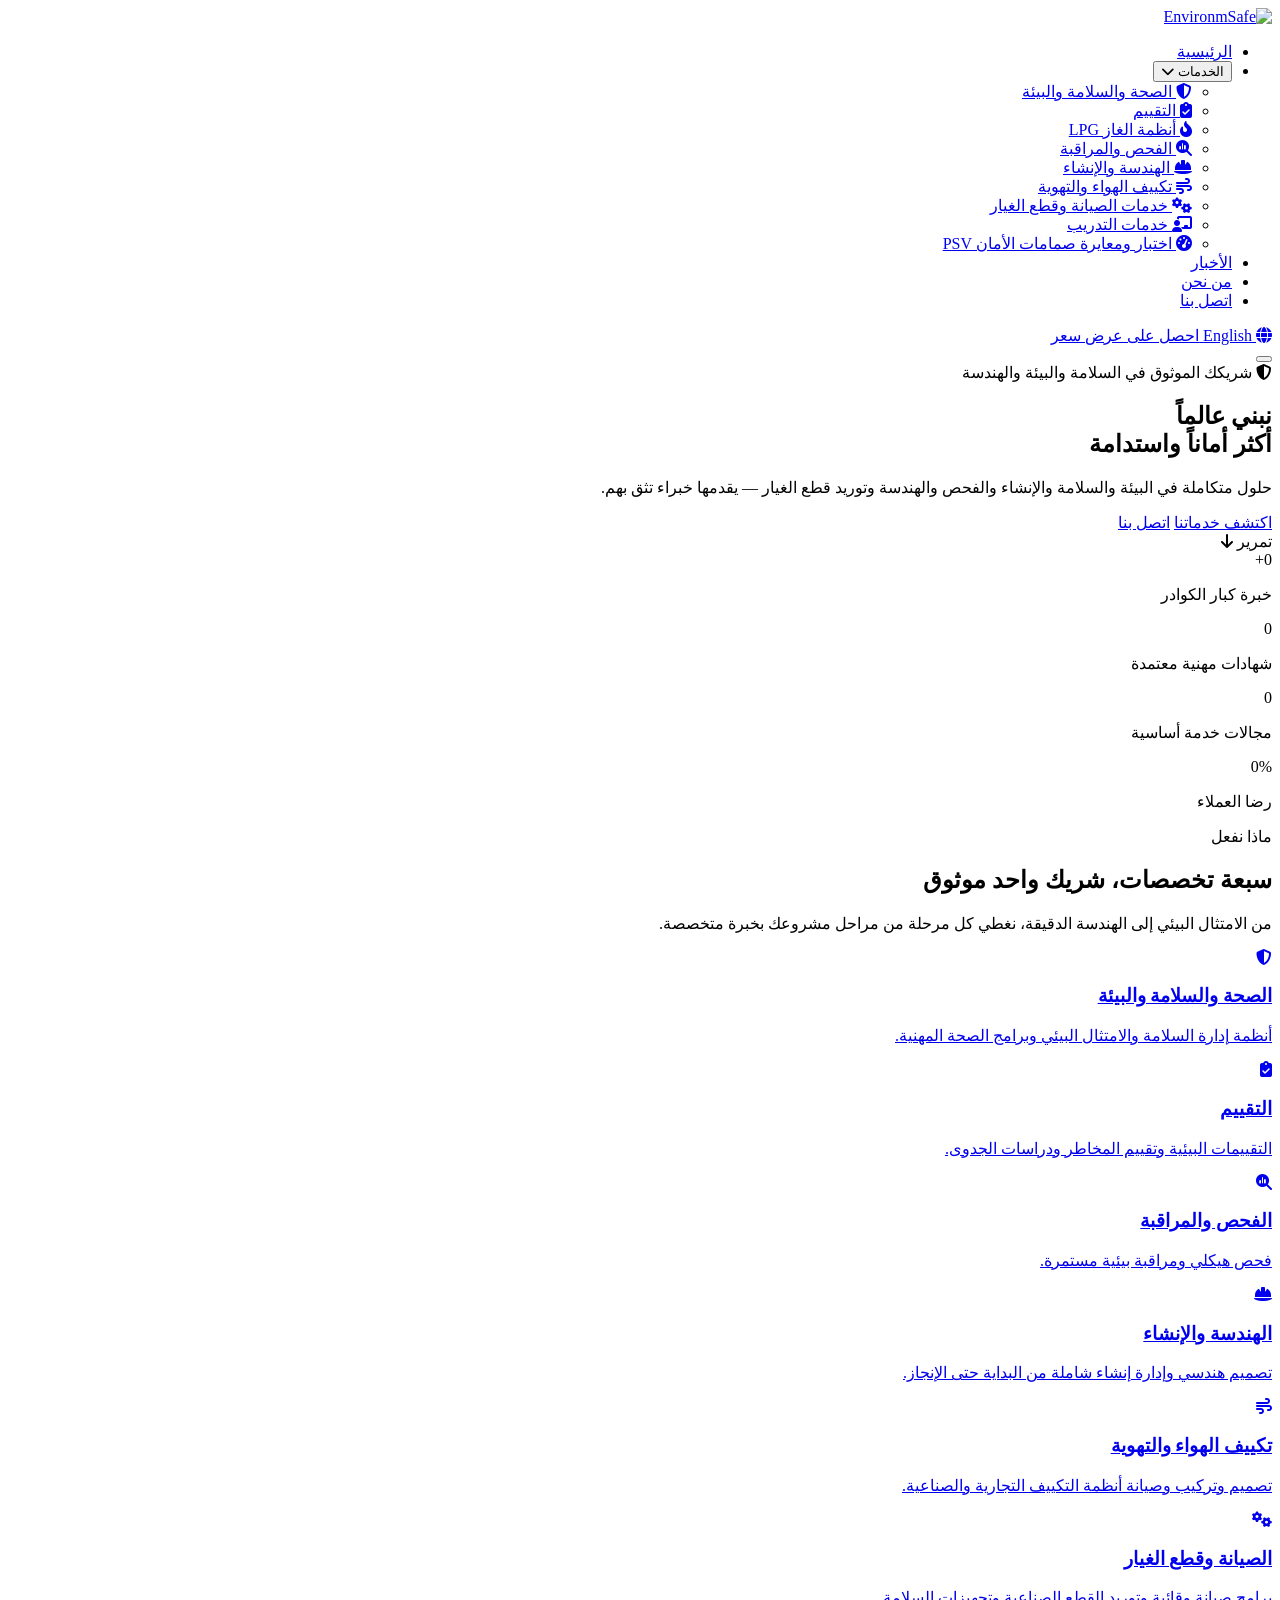
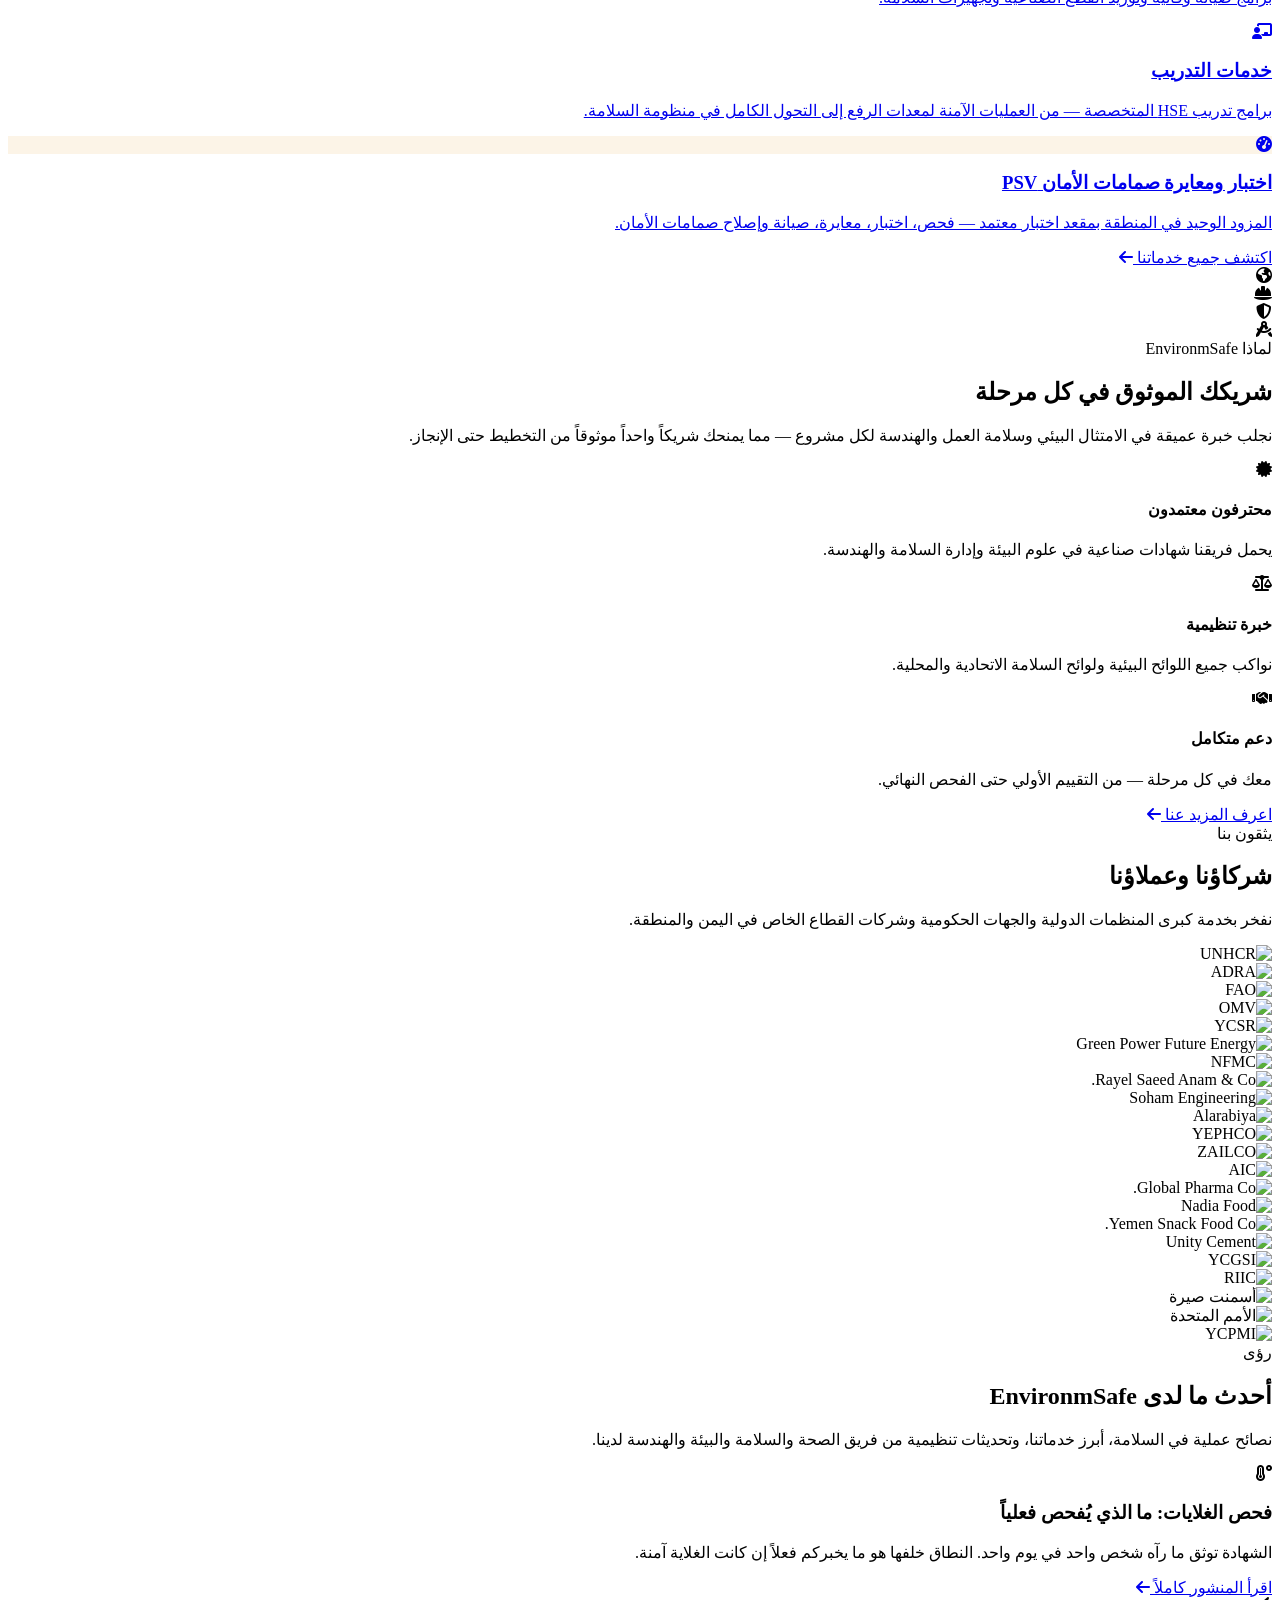
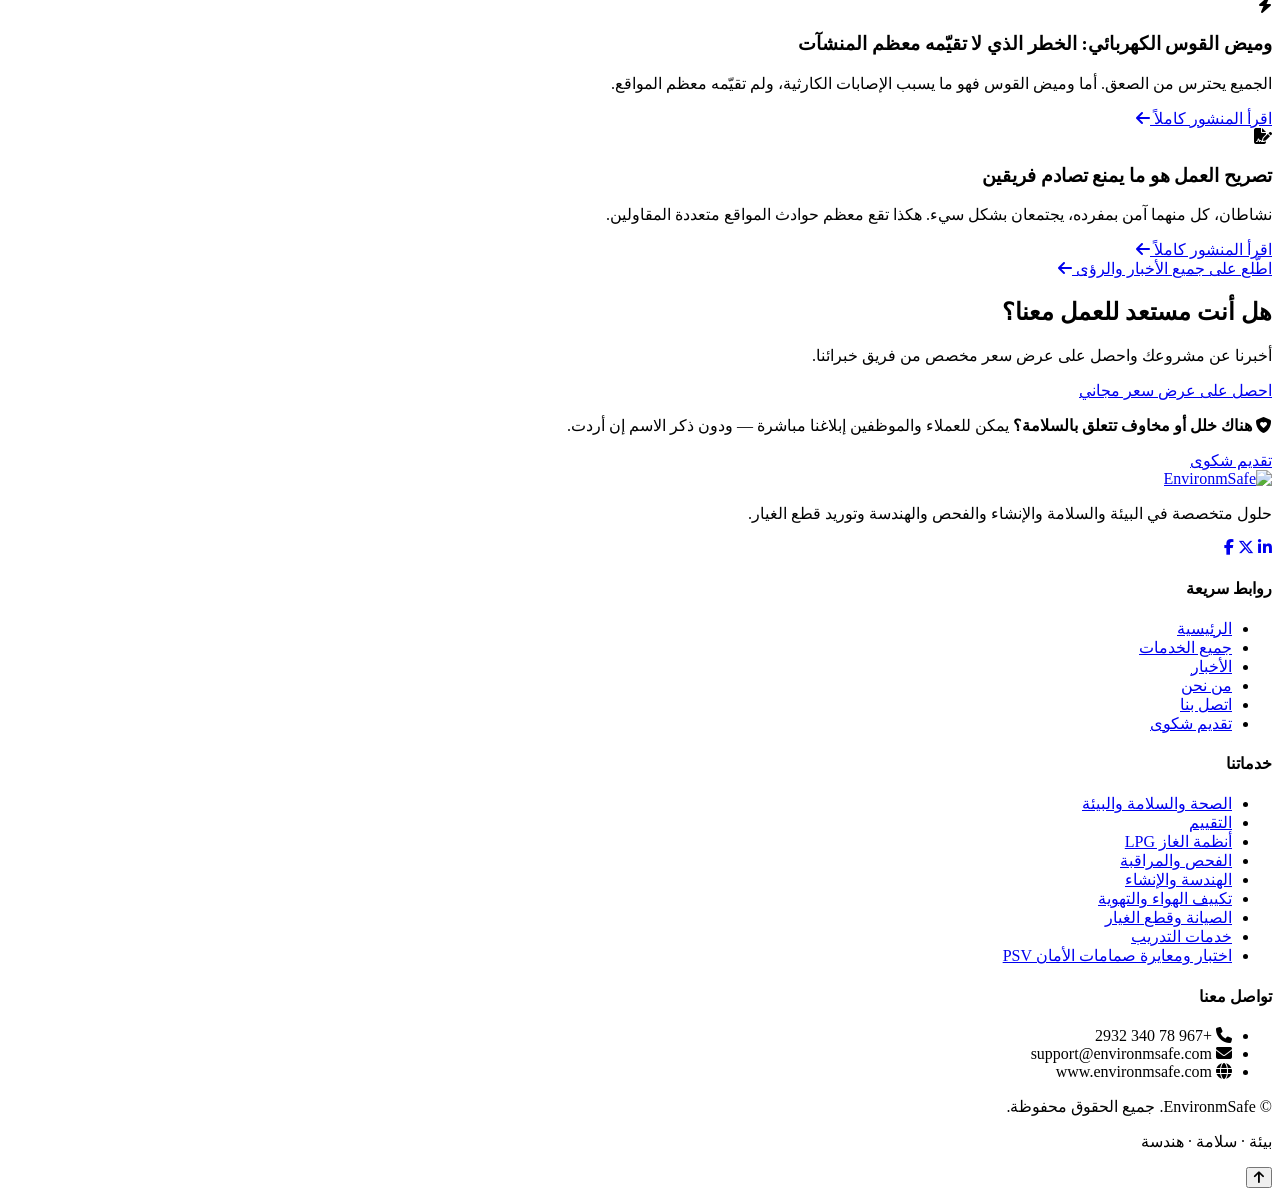
==== ar/index.html @ 9ee8c1d9 "Refresh Arabic homepage latest news block Co-Authored-By: Claude Opus 5 <noreply@anthropic.com> Clau" ====
<!DOCTYPE html>
<html lang="ar" dir="rtl">
<head>
  <meta charset="UTF-8" />
  <meta name="viewport" content="width=device-width, initial-scale=1.0" />
  <meta name="description" content="EnvironmSafe: حلول الصحة والسلامة والبيئة، وأنظمة الغاز LPG، والحماية من الحرائق، والفحص، والهندسة والإنشاء، والتدريب المعتمد NEBOSH وIOSH في اليمن والمنطقة." />
  <title>EnvironmSafe | بيئة · سلامة · هندسة</title>
  <link rel="preconnect" href="https://fonts.googleapis.com" />
  <link rel="preconnect" href="https://fonts.gstatic.com" crossorigin />
  <link href="https://fonts.googleapis.com/css2?family=Tajawal:wght@400;500;700;800&family=Montserrat:wght@600;700;800&display=swap" rel="stylesheet" />
  <link rel="stylesheet" href="https://cdnjs.cloudflare.com/ajax/libs/font-awesome/6.5.0/css/all.min.css" />
  <link rel="stylesheet" href="../css/styles.css" />

  <!-- SEO: canonical, hreflang, Open Graph, Twitter Card, JSON-LD -->
  <link rel="canonical" href="https://www.environmsafe.com/ar/" />
  <link rel="alternate" hreflang="en" href="https://www.environmsafe.com/" />
  <link rel="alternate" hreflang="ar" href="https://www.environmsafe.com/ar/" />
  <link rel="alternate" hreflang="x-default" href="https://www.environmsafe.com/ar/" />
  <meta property="og:type" content="website" />
  <meta property="og:site_name" content="EnvironmSafe" />
  <meta property="og:locale" content="ar_YE" />
  <meta property="og:url" content="https://www.environmsafe.com/ar/" />
  <meta property="og:title" content="EnvironmSafe | حلول البيئة والسلامة والهندسة" />
  <meta property="og:description" content="خبراء في استشارات HSE والتدريب المعتمد NEBOSH وIOSH وأنظمة الغاز LPG والحماية من الحرائق والهندسة والفحص والصيانة." />
  <meta property="og:image" content="https://www.environmsafe.com/img/og-image.png" />
  <meta name="twitter:card" content="summary_large_image" />
  <meta name="twitter:title" content="EnvironmSafe | حلول البيئة والسلامة والهندسة" />
  <meta name="twitter:description" content="خبراء في استشارات HSE والتدريب المعتمد NEBOSH وIOSH وأنظمة الغاز LPG والحماية من الحرائق والهندسة والفحص والصيانة." />
  <meta name="twitter:image" content="https://www.environmsafe.com/img/og-image.png" />
</head>
<body>

  <!-- الرأسية -->
  <header class="header" id="header">
    <div class="container header__inner">
      <a href="index.html" class="logo">
        <img src="../img/logo.png" alt="EnvironmSafe" class="logo__img" />
      </a>
      <nav class="nav" id="nav">
        <ul class="nav__list">
          <li class="nav__item">
            <a href="index.html" class="nav__link" data-page="index">الرئيسية</a>
          </li>
          <li class="nav__item nav__item--dropdown">
            <button class="nav__link nav__dropdown-toggle" aria-haspopup="true" aria-expanded="false">
              الخدمات <i class="fa-solid fa-chevron-down nav__chevron"></i>
            </button>
            <ul class="nav__dropdown" role="menu">
              <li><a href="services/hse.html" class="nav__dropdown-link"><i class="fa-solid fa-shield-halved"></i> الصحة والسلامة والبيئة</a></li>
              <li><a href="services/evaluation.html" class="nav__dropdown-link"><i class="fa-solid fa-clipboard-check"></i> التقييم</a></li>
              <li><a href="services/lpg-systems.html" class="nav__dropdown-link"><i class="fa-solid fa-fire-flame-curved"></i> أنظمة الغاز LPG</a></li>
              <li><a href="services/inspection-monitoring.html" class="nav__dropdown-link"><i class="fa-solid fa-magnifying-glass-chart"></i> الفحص والمراقبة</a></li>
              <li><a href="services/engineering-construction.html" class="nav__dropdown-link"><i class="fa-solid fa-hard-hat"></i> الهندسة والإنشاء</a></li>
              <li><a href="services/hvac.html" class="nav__dropdown-link"><i class="fa-solid fa-wind"></i> تكييف الهواء والتهوية</a></li>
              <li><a href="services/maintenance.html" class="nav__dropdown-link"><i class="fa-solid fa-gears"></i> خدمات الصيانة وقطع الغيار</a></li>
              <li><a href="services/training.html" class="nav__dropdown-link"><i class="fa-solid fa-chalkboard-user"></i> خدمات التدريب</a></li>
              <li><a href="services/psv.html" class="nav__dropdown-link"><i class="fa-solid fa-gauge-high"></i> اختبار ومعايرة صمامات الأمان PSV</a></li>
            </ul>
          </li>
          <li class="nav__item">
            <a href="news.html" class="nav__link" data-page="news">الأخبار</a>
          </li>
          <li class="nav__item">
            <a href="about.html" class="nav__link" data-page="about">من نحن</a>
          </li>
          <li class="nav__item">
            <a href="contact.html" class="nav__link" data-page="contact">اتصل بنا</a>
          </li>
        </ul>
      </nav>
      <div class="header__actions">
        <a href="../index.html?lang=en" class="lang-toggle" aria-label="English version">
          <i class="fa-solid fa-globe"></i>
          <span>English</span>
        </a>
        <a href="contact.html" class="btn btn--accent header__cta">احصل على عرض سعر</a>
      </div>
      <button class="hamburger" id="hamburger" aria-label="تبديل القائمة" aria-expanded="false">
        <span></span><span></span><span></span>
      </button>
    </div>
  </header>

  <!-- قسم البطل -->
  <section class="hero">
    <div class="hero__bg"></div>
    <div class="container hero__content">
      <div class="hero__badge fade-up"><i class="fa-solid fa-shield-halved"></i> شريكك الموثوق في السلامة والبيئة والهندسة</div>
      <h1 class="hero__title fade-up">
        نبني عالماً<br />
        <span class="highlight">أكثر أماناً</span> واستدامة
      </h1>
      <p class="hero__subtitle fade-up">
        حلول متكاملة في البيئة والسلامة والإنشاء والفحص والهندسة وتوريد
        قطع الغيار — يقدمها خبراء تثق بهم.
      </p>
      <div class="hero__actions fade-up">
        <a href="services/hse.html" class="btn btn--primary btn--lg">اكتشف خدماتنا</a>
        <a href="contact.html" class="btn btn--outline btn--lg">اتصل بنا</a>
      </div>
    </div>
    <div class="hero__scroll-indicator">
      <span>تمرير</span>
      <i class="fa-solid fa-arrow-down"></i>
    </div>
  </section>

  <!-- الإحصاءات -->
  <section class="stats">
    <div class="container stats__grid">
      <div class="stat-item">
        <span class="stat-item__number" data-target="15">0</span><span class="stat-item__suffix">+</span>
        <p class="stat-item__label">خبرة كبار الكوادر</p>
      </div>
      <div class="stat-item">
        <span class="stat-item__number" data-target="4">0</span>
        <p class="stat-item__label">شهادات مهنية معتمدة</p>
      </div>
      <div class="stat-item">
        <span class="stat-item__number" data-target="7">0</span>
        <p class="stat-item__label">مجالات خدمة أساسية</p>
      </div>
      <div class="stat-item">
        <span class="stat-item__number" data-target="100">0</span><span class="stat-item__suffix">%</span>
        <p class="stat-item__label">رضا العملاء</p>
      </div>
    </div>
  </section>

  <!-- عرض الخدمات -->
  <section class="section services-teaser">
    <div class="container">
      <div class="section__header">
        <span class="section__tag">ماذا نفعل</span>
        <h2 class="section__title">سبعة تخصصات، شريك واحد موثوق</h2>
        <p class="section__subtitle">
          من الامتثال البيئي إلى الهندسة الدقيقة، نغطي كل مرحلة من
          مراحل مشروعك بخبرة متخصصة.
        </p>
      </div>
      <div class="teaser__grid">
        <a href="services/hse.html" class="teaser-card fade-up">
          <div class="teaser-card__icon teaser-card__icon--green"><i class="fa-solid fa-shield-halved"></i></div>
          <h3>الصحة والسلامة والبيئة</h3>
          <p>أنظمة إدارة السلامة والامتثال البيئي وبرامج الصحة المهنية.</p>
        </a>
        <a href="services/evaluation.html" class="teaser-card fade-up">
          <div class="teaser-card__icon teaser-card__icon--blue"><i class="fa-solid fa-clipboard-check"></i></div>
          <h3>التقييم</h3>
          <p>التقييمات البيئية وتقييم المخاطر ودراسات الجدوى.</p>
        </a>
        <a href="services/inspection-monitoring.html" class="teaser-card fade-up">
          <div class="teaser-card__icon teaser-card__icon--teal"><i class="fa-solid fa-magnifying-glass-chart"></i></div>
          <h3>الفحص والمراقبة</h3>
          <p>فحص هيكلي ومراقبة بيئية مستمرة.</p>
        </a>
        <a href="services/engineering-construction.html" class="teaser-card fade-up">
          <div class="teaser-card__icon teaser-card__icon--orange"><i class="fa-solid fa-hard-hat"></i></div>
          <h3>الهندسة والإنشاء</h3>
          <p>تصميم هندسي وإدارة إنشاء شاملة من البداية حتى الإنجاز.</p>
        </a>
        <a href="services/hvac.html" class="teaser-card fade-up">
          <div class="teaser-card__icon teaser-card__icon--navy"><i class="fa-solid fa-wind"></i></div>
          <h3>تكييف الهواء والتهوية</h3>
          <p>تصميم وتركيب وصيانة أنظمة التكييف التجارية والصناعية.</p>
        </a>
        <a href="services/maintenance.html" class="teaser-card fade-up">
          <div class="teaser-card__icon teaser-card__icon--amber"><i class="fa-solid fa-gears"></i></div>
          <h3>الصيانة وقطع الغيار</h3>
          <p>برامج صيانة وقائية وتوريد القطع الصناعية وتجهيزات السلامة.</p>
        </a>
        <a href="services/training.html" class="teaser-card fade-up">
          <div class="teaser-card__icon teaser-card__icon--teal"><i class="fa-solid fa-chalkboard-user"></i></div>
          <h3>خدمات التدريب</h3>
          <p>برامج تدريب HSE المتخصصة — من العمليات الآمنة لمعدات الرفع إلى التحول الكامل في منظومة السلامة.</p>
        </a>
        <a href="services/psv.html" class="teaser-card fade-up">
          <div class="teaser-card__icon" style="background:rgba(227,160,56,0.12); color:var(--clr-accent);"><i class="fa-solid fa-gauge-high"></i></div>
          <h3>اختبار ومعايرة صمامات الأمان PSV</h3>
          <p>المزود الوحيد في المنطقة بمقعد اختبار معتمد — فحص، اختبار، معايرة، صيانة وإصلاح صمامات الأمان.</p>
        </a>
      </div>
      <div class="teaser__cta">
        <a href="services/hse.html" class="btn btn--primary btn--lg">اكتشف جميع خدماتنا <i class="fa-solid fa-arrow-left"></i></a>
      </div>
    </div>
  </section>

  <!-- لماذا نحن -->
  <section class="section why-us why-us--home">
    <div class="container why-us__inner">
      <div class="why-us__visual fade-up">
        <div class="why-us__graphic">
          <div class="graphic__ring graphic__ring--1"></div>
          <div class="graphic__ring graphic__ring--2"></div>
          <div class="graphic__ring graphic__ring--3"></div>
          <div class="graphic__center"><i class="fa-solid fa-earth-americas"></i></div>
          <div class="graphic__orbit graphic__orbit--1"><span><i class="fa-solid fa-hard-hat"></i></span></div>
          <div class="graphic__orbit graphic__orbit--2"><span><i class="fa-solid fa-shield-halved"></i></span></div>
          <div class="graphic__orbit graphic__orbit--3"><span><i class="fa-solid fa-drafting-compass"></i></span></div>
        </div>
      </div>
      <div class="why-us__content fade-up">
        <span class="section__tag">لماذا EnvironmSafe</span>
        <h2 class="section__title">شريكك الموثوق في كل مرحلة</h2>
        <p class="why-us__text">
          نجلب خبرة عميقة في الامتثال البيئي وسلامة العمل والهندسة لكل
          مشروع — مما يمنحك شريكاً واحداً موثوقاً من التخطيط حتى الإنجاز.
        </p>
        <div class="why-us__points">
          <div class="point">
            <div class="point__icon"><i class="fa-solid fa-certificate"></i></div>
            <div class="point__body">
              <h4>محترفون معتمدون</h4>
              <p>يحمل فريقنا شهادات صناعية في علوم البيئة وإدارة السلامة والهندسة.</p>
            </div>
          </div>
          <div class="point">
            <div class="point__icon"><i class="fa-solid fa-scale-balanced"></i></div>
            <div class="point__body">
              <h4>خبرة تنظيمية</h4>
              <p>نواكب جميع اللوائح البيئية ولوائح السلامة الاتحادية والمحلية.</p>
            </div>
          </div>
          <div class="point">
            <div class="point__icon"><i class="fa-solid fa-handshake"></i></div>
            <div class="point__body">
              <h4>دعم متكامل</h4>
              <p>معك في كل مرحلة — من التقييم الأولي حتى الفحص النهائي.</p>
            </div>
          </div>
        </div>
        <a href="about.html" class="btn btn--primary" style="margin-top:28px;">اعرف المزيد عنا <i class="fa-solid fa-arrow-left"></i></a>
      </div>
    </div>
  </section>

  <!-- الشركاء والعملاء -->
  <section class="section partners" style="background:var(--clr-light);">
    <div class="container">
      <div class="section__header">
        <span class="section__tag">يثقون بنا</span>
        <h2 class="section__title">شركاؤنا وعملاؤنا</h2>
        <p class="section__subtitle">نفخر بخدمة كبرى المنظمات الدولية والجهات الحكومية وشركات القطاع الخاص في اليمن والمنطقة.</p>
      </div>
      <div class="partners__grid">
        <div class="partner-card fade-up"><img src="../img/partners/unhcr.jpg" alt="UNHCR" /></div>
        <div class="partner-card fade-up"><img src="../img/partners/adra.jpg" alt="ADRA" /></div>
        <div class="partner-card fade-up"><img src="../img/partners/fao.jpg" alt="FAO" /></div>
        <div class="partner-card fade-up"><img src="../img/partners/omv.jpg" alt="OMV" /></div>
        <div class="partner-card fade-up"><img src="../img/partners/ycsr.jpg" alt="YCSR" /></div>
        <div class="partner-card fade-up"><img src="../img/partners/green-power.jpg" alt="Green Power Future Energy" /></div>
        <div class="partner-card fade-up"><img src="../img/partners/nfmc.jpg" alt="NFMC" /></div>
        <div class="partner-card fade-up"><img src="../img/partners/rayel-saeed.jpg" alt="Rayel Saeed Anam &amp; Co." /></div>
        <div class="partner-card fade-up"><img src="../img/partners/soham.jpg" alt="Soham Engineering" /></div>
        <div class="partner-card fade-up"><img src="../img/partners/alarabiya.jpg" alt="Alarabiya" /></div>
        <div class="partner-card fade-up"><img src="../img/partners/yephco.jpg" alt="YEPHCO" /></div>
        <div class="partner-card fade-up"><img src="../img/partners/zailco.jpg" alt="ZAILCO" /></div>
        <div class="partner-card fade-up"><img src="../img/partners/aic.jpg" alt="AIC" /></div>
        <div class="partner-card fade-up"><img src="../img/partners/global-pharma.jpg" alt="Global Pharma Co." /></div>
        <div class="partner-card fade-up"><img src="../img/partners/nadia-food.jpg" alt="Nadia Food" /></div>
        <div class="partner-card fade-up"><img src="../img/partners/yemen-snack.jpg" alt="Yemen Snack Food Co." /></div>
        <div class="partner-card fade-up"><img src="../img/partners/unity-cement.jpg" alt="Unity Cement" /></div>
        <div class="partner-card fade-up"><img src="../img/partners/ycgsi.jpg" alt="YCGSI" /></div>
        <div class="partner-card fade-up"><img src="../img/partners/riic.jpg" alt="RIIC" /></div>
        <div class="partner-card fade-up"><img src="../img/partners/seera-cement.png" alt="أسمنت صيرة" /></div>
        <div class="partner-card fade-up"><img src="../img/partners/un.jpg" alt="الأمم المتحدة" /></div>
        <div class="partner-card fade-up"><img src="../img/partners/ycpmi.png" alt="YCPMI" /></div>
      </div>
    </div>
  </section>

  <!-- أحدث الأخبار -->
  <section class="section services" id="latest-news">
    <div class="container">
      <div class="section__header">
        <span class="section__tag">رؤى</span>
        <h2 class="section__title">أحدث ما لدى EnvironmSafe</h2>
        <p class="section__subtitle">نصائح عملية في السلامة، أبرز خدماتنا، وتحديثات تنظيمية من فريق الصحة والسلامة والبيئة والهندسة لدينا.</p>
      </div>
      <div class="services__grid">
        <!-- LATEST-NEWS:START -->

        <article class="service-card fade-up">
          <div class="service-card__icon service-card__icon--green"><i class="fa-solid fa-temperature-high"></i></div>
          <h3 class="service-card__title">فحص الغلايات: ما الذي يُفحص فعلياً</h3>
          <p class="service-card__desc">الشهادة توثق ما رآه شخص واحد في يوم واحد. النطاق خلفها هو ما يخبركم فعلاً إن كانت الغلاية آمنة.</p>
          <a href="news/2026-09-08-boiler-inspection-what-is-actually-checked.html" class="service-card__cta">اقرأ المنشور كاملاً <i class="fa-solid fa-arrow-left"></i></a>
        </article>
        <article class="service-card fade-up">
          <div class="service-card__icon service-card__icon--amber"><i class="fa-solid fa-bolt"></i></div>
          <h3 class="service-card__title">وميض القوس الكهربائي: الخطر الذي لا تقيّمه معظم المنشآت</h3>
          <p class="service-card__desc">الجميع يحترس من الصعق. أما وميض القوس فهو ما يسبب الإصابات الكارثية، ولم تقيّمه معظم المواقع.</p>
          <a href="news/2026-09-07-arc-flash-the-electrical-hazard-nobody-assesses.html" class="service-card__cta">اقرأ المنشور كاملاً <i class="fa-solid fa-arrow-left"></i></a>
        </article>
        <article class="service-card fade-up">
          <div class="service-card__icon service-card__icon--orange"><i class="fa-solid fa-file-signature"></i></div>
          <h3 class="service-card__title">تصريح العمل هو ما يمنع تصادم فريقين</h3>
          <p class="service-card__desc">نشاطان، كل منهما آمن بمفرده، يجتمعان بشكل سيء. هكذا تقع معظم حوادث المواقع متعددة المقاولين.</p>
          <a href="news/2026-09-06-permit-to-work-stops-two-crews-colliding.html" class="service-card__cta">اقرأ المنشور كاملاً <i class="fa-solid fa-arrow-left"></i></a>
        </article>

<!-- LATEST-NEWS:END -->
      </div>
      <div class="teaser__cta">
        <a href="news.html" class="btn btn--primary btn--lg">اطّلع على جميع الأخبار والرؤى <i class="fa-solid fa-arrow-left"></i></a>
      </div>
    </div>
  </section>

  <!-- بانر دعوة للتواصل -->
  <section class="cta-banner">
    <div class="container cta-banner__inner">
      <div class="cta-banner__text">
        <h2>هل أنت مستعد للعمل معنا؟</h2>
        <p>أخبرنا عن مشروعك واحصل على عرض سعر مخصص من فريق خبرائنا.</p>
      </div>
      <a href="contact.html" class="btn btn--white btn--lg">احصل على عرض سعر مجاني</a>
    </div>
  </section>

  <!-- قسم الشكاوى والملاحظات -->
  <section class="speakup">
    <div class="container speakup__inner">
      <p class="speakup__text">
        <i class="fa-solid fa-shield-heart"></i>
        <span><strong>هناك خلل أو مخاوف تتعلق بالسلامة؟</strong> يمكن للعملاء والموظفين إبلاغنا مباشرة &mdash; ودون ذكر الاسم إن أردت.</span>
      </p>
      <div class="speakup__links">
        <a href="complaint.html" class="speakup__link">تقديم شكوى</a>
      </div>
    </div>
  </section>

  <!-- تذييل الصفحة -->
  <footer class="footer">
    <div class="container footer__inner">
      <div class="footer__brand">
        <a href="index.html" class="logo logo--light">
          <img src="../img/logo.png" alt="EnvironmSafe" class="logo__img" />
        </a>
        <p>حلول متخصصة في البيئة والسلامة والإنشاء والفحص والهندسة وتوريد قطع الغيار.</p>
        <div class="contact__social">
          <a href="#" aria-label="LinkedIn"><i class="fa-brands fa-linkedin-in"></i></a>
          <a href="#" aria-label="Twitter"><i class="fa-brands fa-x-twitter"></i></a>
          <a href="#" aria-label="Facebook"><i class="fa-brands fa-facebook-f"></i></a>
        </div>
      </div>
      <div class="footer__links">
        <h4>روابط سريعة</h4>
        <ul>
          <li><a href="index.html">الرئيسية</a></li>
          <li><a href="services/hse.html">جميع الخدمات</a></li>
          <li><a href="news.html">الأخبار</a></li>
          <li><a href="about.html">من نحن</a></li>
          <li><a href="contact.html">اتصل بنا</a></li>
          <li><a href="complaint.html">تقديم شكوى</a></li>
        </ul>
      </div>
      <div class="footer__services">
        <h4>خدماتنا</h4>
        <ul>
          <li><a href="services/hse.html">الصحة والسلامة والبيئة</a></li>
          <li><a href="services/evaluation.html">التقييم</a></li>
          <li><a href="services/lpg-systems.html">أنظمة الغاز LPG</a></li>
          <li><a href="services/inspection-monitoring.html">الفحص والمراقبة</a></li>
          <li><a href="services/engineering-construction.html">الهندسة والإنشاء</a></li>
          <li><a href="services/hvac.html">تكييف الهواء والتهوية</a></li>
          <li><a href="services/maintenance.html">الصيانة وقطع الغيار</a></li>
          <li><a href="services/training.html">خدمات التدريب</a></li>
          <li><a href="services/psv.html">اختبار ومعايرة صمامات الأمان PSV</a></li>
        </ul>
      </div>
      <div class="footer__contact">
        <h4>تواصل معنا</h4>
        <ul>
          <li><i class="fa-solid fa-phone"></i> +967 78 340 2932</li>
          <li><i class="fa-solid fa-envelope"></i> support@environmsafe.com</li>
          <li><i class="fa-solid fa-globe"></i> www.environmsafe.com</li>
        </ul>
      </div>
    </div>
    <div class="footer__bottom">
      <div class="container footer__bottom-inner">
        <p>&copy; <span class="year"></span> EnvironmSafe. جميع الحقوق محفوظة.</p>
        <p>بيئة · سلامة · هندسة</p>
      </div>
    </div>
  </footer>

  <button class="back-to-top" id="backToTop" aria-label="العودة للأعلى">
    <i class="fa-solid fa-arrow-up"></i>
  </button>
  <script src="../js/main.js"></script>
</body>
</html>
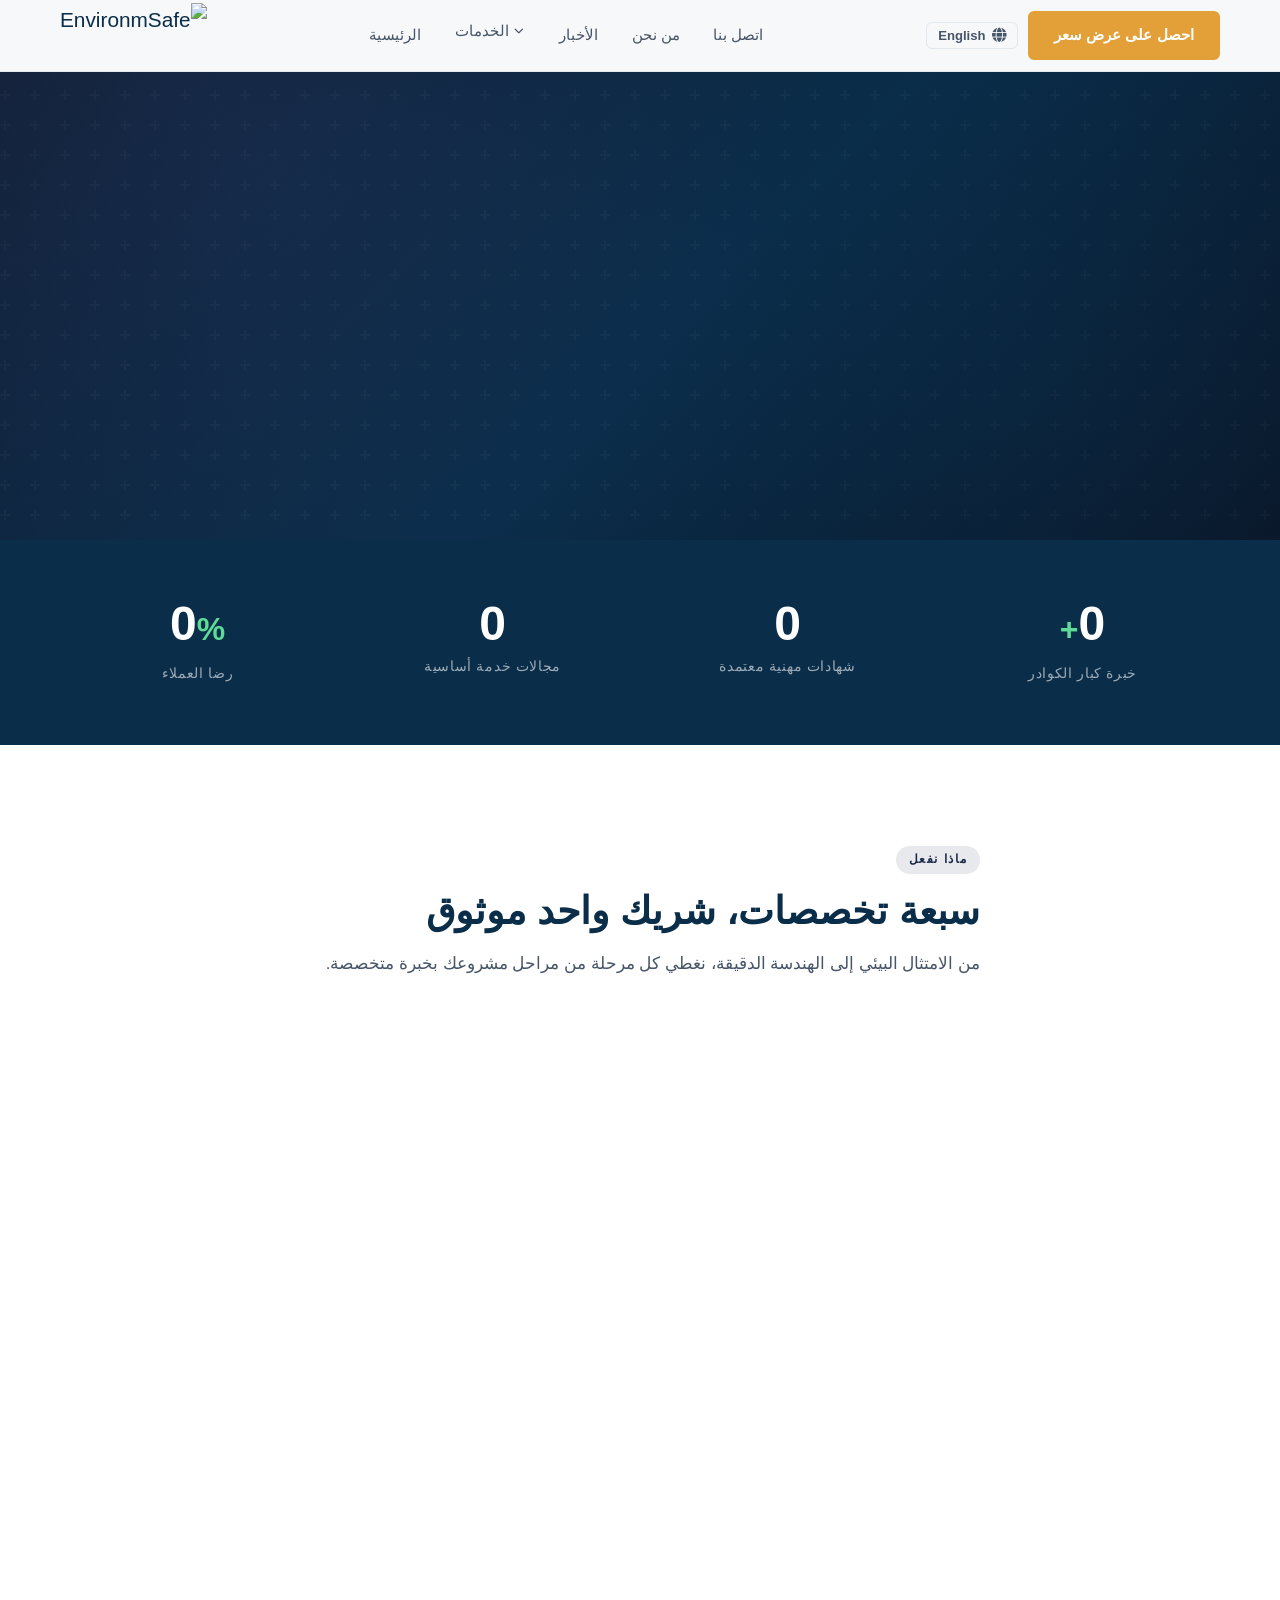
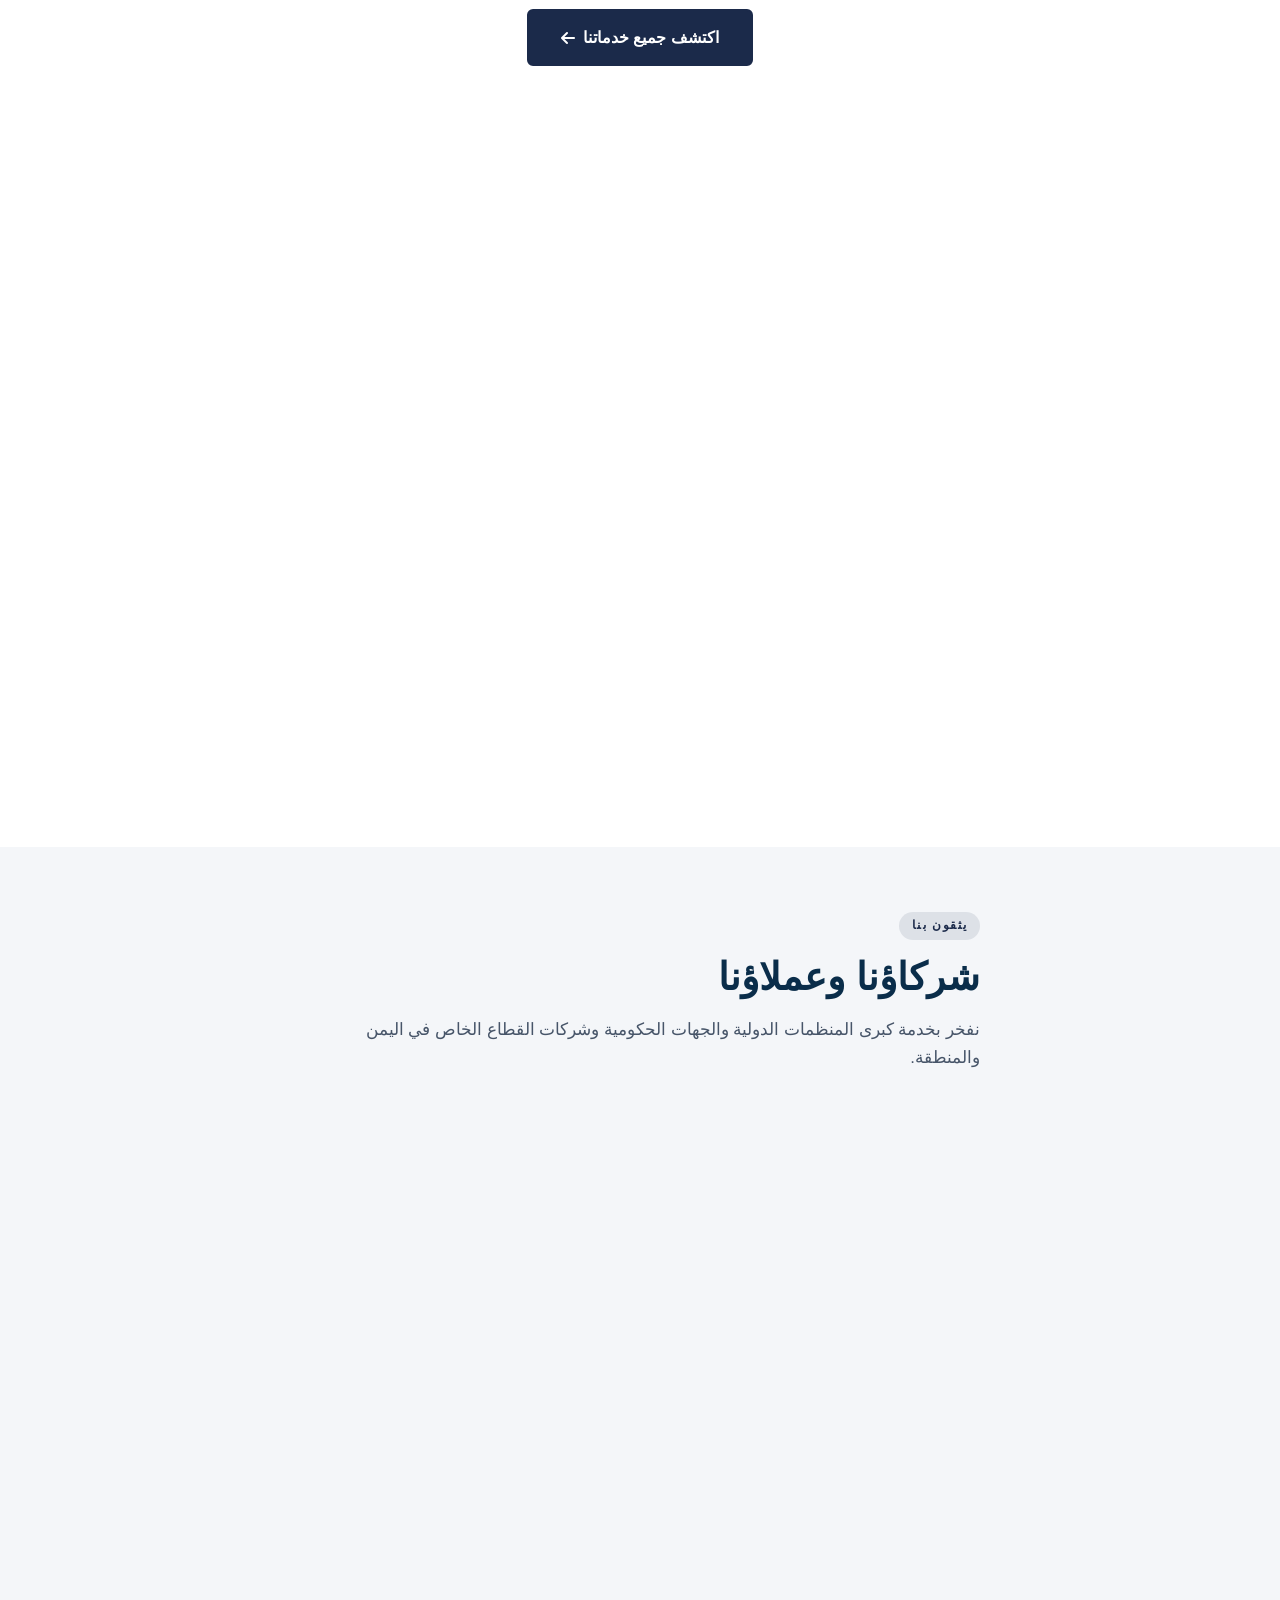
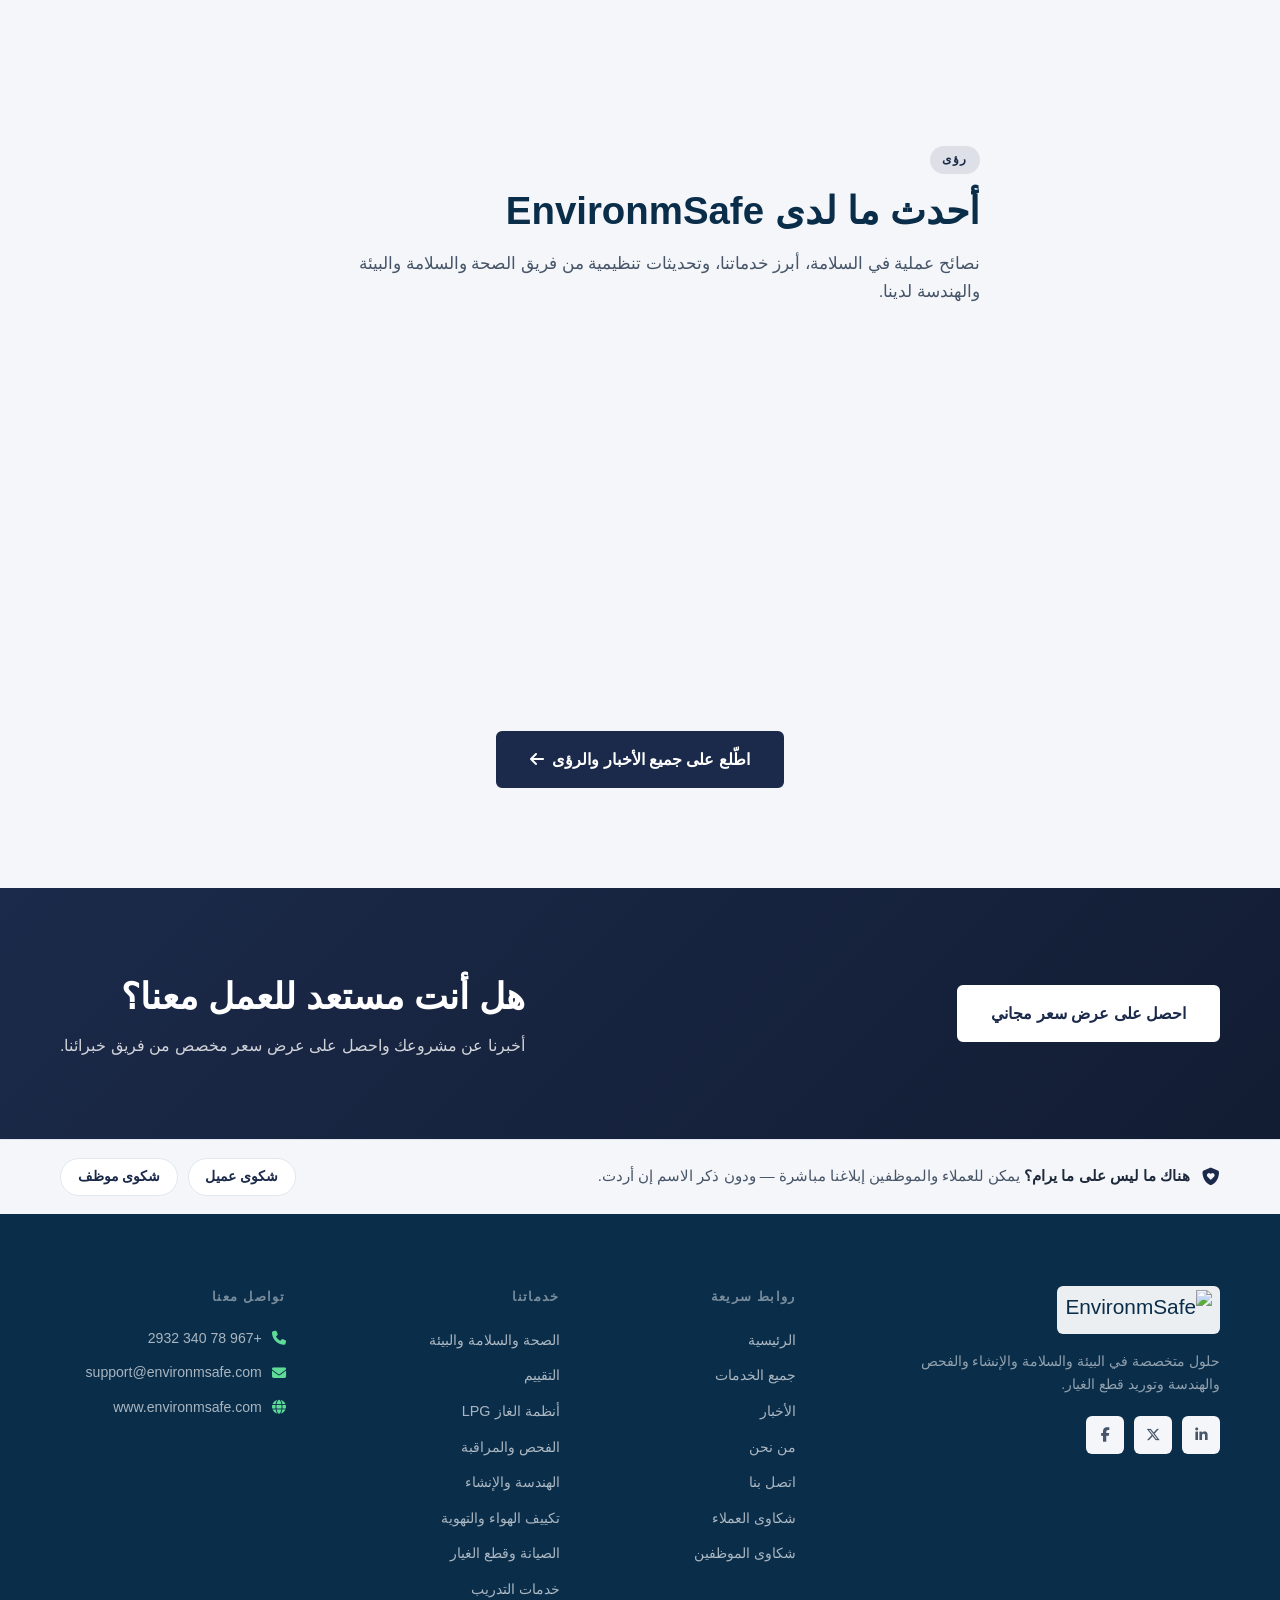
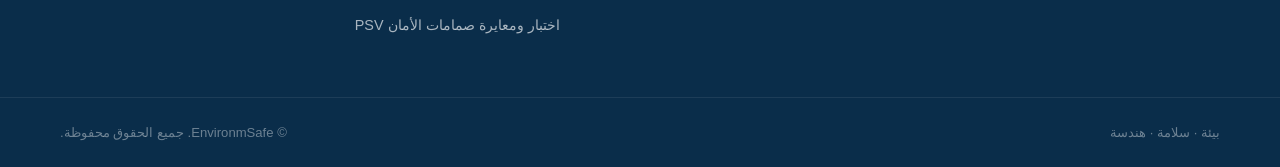
==== commit 037d0a47: "Split the Arabic homepage complaint entry into customer and staff routes Co-Authored-By: Claude Opus" ====
--- a/ar/index.html
+++ b/ar/index.html
@@ -324,10 +324,11 @@
     <div class="container speakup__inner">
       <p class="speakup__text">
         <i class="fa-solid fa-shield-heart"></i>
-        <span><strong>هناك خلل أو مخاوف تتعلق بالسلامة؟</strong> يمكن للعملاء والموظفين إبلاغنا مباشرة &mdash; ودون ذكر الاسم إن أردت.</span>
+        <span><strong>هناك ما ليس على ما يرام؟</strong> يمكن للعملاء والموظفين إبلاغنا مباشرة &mdash; ودون ذكر الاسم إن أردت.</span>
       </p>
       <div class="speakup__links">
-        <a href="complaint.html" class="speakup__link">تقديم شكوى</a>
+        <a href="complaint.html" class="speakup__link">شكوى عميل</a>
+        <a href="grievance.html" class="speakup__link">شكوى موظف</a>
       </div>
     </div>
   </section>
@@ -354,7 +355,8 @@
           <li><a href="news.html">الأخبار</a></li>
           <li><a href="about.html">من نحن</a></li>
           <li><a href="contact.html">اتصل بنا</a></li>
-          <li><a href="complaint.html">تقديم شكوى</a></li>
+          <li><a href="complaint.html">شكاوى العملاء</a></li>
+          <li><a href="grievance.html">شكاوى الموظفين</a></li>
         </ul>
       </div>
       <div class="footer__services">
--- a/css/styles.css
+++ b/css/styles.css
@@ -0,0 +1,1996 @@
+/* ====================================================
+   EnvironmSafe — Professional Website Stylesheet
+   ==================================================== */
+
+/* ---------- CSS Variables ---------- */
+:root {
+  --clr-primary:    #1B2A4A;
+  --clr-primary-dk: #121D33;
+  --clr-primary-lt: #2A3F6E;
+  --clr-secondary:  #0a2d4a;
+  --clr-accent:     #E3A038;
+  --clr-accent-dk:  #C7841F;
+  --clr-teal:       #0d7f8a;
+  --clr-navy:       #1B2A4A;
+  --clr-amber:      #E3A038;
+  --clr-light:      #F4F6F9;
+  --clr-white:      #ffffff;
+  --clr-text:       #1e293b;
+  --clr-text-md:    #475569;
+  --clr-text-lt:    #94a3b8;
+  --clr-border:     #e2e8f0;
+
+  --font-body:      'Inter', sans-serif;
+  --font-head:      'Montserrat', sans-serif;
+
+  --shadow-sm:  0 1px 3px rgba(0,0,0,.08), 0 1px 2px rgba(0,0,0,.06);
+  --shadow-md:  0 4px 16px rgba(0,0,0,.10);
+  --shadow-lg:  0 10px 40px rgba(0,0,0,.14);
+  --shadow-xl:  0 20px 60px rgba(0,0,0,.18);
+
+  --radius-sm:  6px;
+  --radius-md:  12px;
+  --radius-lg:  20px;
+  --radius-xl:  32px;
+
+  --transition: 0.28s ease;
+  --header-h:   72px;
+}
+
+/* ---------- Reset ---------- */
+*, *::before, *::after { box-sizing: border-box; margin: 0; padding: 0; }
+html { scroll-behavior: smooth; font-size: 16px; }
+body {
+  font-family: var(--font-body);
+  color: var(--clr-text);
+  background: var(--clr-white);
+  line-height: 1.6;
+  overflow-x: hidden;
+}
+img { display: block; max-width: 100%; }
+a { color: inherit; text-decoration: none; }
+ul { list-style: none; }
+button { cursor: pointer; border: none; background: none; font-family: inherit; }
+input, textarea, select {
+  font-family: inherit;
+  font-size: 1rem;
+  color: var(--clr-text);
+}
+
+/* ---------- Utilities ---------- */
+.container {
+  width: min(1160px, 100% - 2.5rem);
+  margin-inline: auto;
+}
+
+.section { padding: 100px 0; }
+
+.section__header {
+  text-align: center;
+  max-width: 680px;
+  margin: 0 auto 60px;
+}
+
+.section__tag {
+  display: inline-block;
+  font-size: .78rem;
+  font-weight: 600;
+  letter-spacing: .12em;
+  text-transform: uppercase;
+  color: var(--clr-primary);
+  background: rgba(27,42,74,.1);
+  padding: .3em 1em;
+  border-radius: 99px;
+  margin-bottom: 14px;
+}
+
+.section__title {
+  font-family: var(--font-head);
+  font-size: clamp(1.75rem, 3vw, 2.5rem);
+  font-weight: 800;
+  color: var(--clr-secondary);
+  line-height: 1.2;
+  margin-bottom: 16px;
+}
+
+.section__subtitle {
+  font-size: 1.05rem;
+  color: var(--clr-text-md);
+  line-height: 1.7;
+}
+
+/* ---------- Buttons ---------- */
+.btn {
+  display: inline-flex;
+  align-items: center;
+  gap: 8px;
+  font-family: var(--font-body);
+  font-size: .95rem;
+  font-weight: 600;
+  padding: .7em 1.6em;
+  border-radius: var(--radius-sm);
+  border: 2px solid transparent;
+  transition: all var(--transition);
+  white-space: nowrap;
+}
+.btn--primary {
+  background: var(--clr-primary);
+  color: var(--clr-white);
+  border-color: var(--clr-primary);
+}
+.btn--primary:hover {
+  background: var(--clr-primary-dk);
+  border-color: var(--clr-primary-dk);
+  transform: translateY(-2px);
+  box-shadow: var(--shadow-md);
+}
+.btn--accent {
+  background: var(--clr-accent);
+  color: var(--clr-white);
+  border-color: var(--clr-accent);
+}
+.btn--accent:hover {
+  background: var(--clr-accent-dk);
+  border-color: var(--clr-accent-dk);
+  transform: translateY(-2px);
+  box-shadow: var(--shadow-md);
+}
+.btn--outline {
+  background: transparent;
+  color: var(--clr-white);
+  border-color: rgba(255,255,255,.7);
+}
+.btn--outline:hover {
+  background: rgba(255,255,255,.12);
+  border-color: var(--clr-white);
+}
+.btn--white {
+  background: var(--clr-white);
+  color: var(--clr-primary);
+  border-color: var(--clr-white);
+}
+.btn--white:hover {
+  background: var(--clr-light);
+  transform: translateY(-2px);
+  box-shadow: var(--shadow-md);
+}
+.btn--lg { padding: .85em 2em; font-size: 1rem; }
+.btn--full { width: 100%; justify-content: center; }
+
+/* ---------- Header ---------- */
+.header {
+  position: fixed;
+  top: 0; left: 0; right: 0;
+  z-index: 1000;
+  height: var(--header-h);
+  background: rgba(255,255,255,.97);
+  backdrop-filter: blur(12px);
+  border-bottom: 1px solid var(--clr-border);
+  transition: box-shadow var(--transition);
+}
+.header.scrolled { box-shadow: var(--shadow-md); }
+
+.header__inner {
+  display: flex;
+  align-items: center;
+  justify-content: space-between;
+  height: 100%;
+  gap: 20px;
+}
+
+.logo {
+  display: flex;
+  align-items: center;
+  gap: 10px;
+  font-family: var(--font-head);
+  font-size: 1.3rem;
+  color: var(--clr-secondary);
+}
+.logo__img {
+  height: 65px;
+  width: auto;
+  display: block;
+  object-fit: contain;
+}
+.logo--light .logo__img { background: rgba(255,255,255,0.92); border-radius: var(--radius-sm); padding: 4px 8px; height: 48px; }
+.logo__icon {
+  width: 36px; height: 36px;
+  background: var(--clr-primary);
+  border-radius: var(--radius-sm);
+  display: flex; align-items: center; justify-content: center;
+  color: var(--clr-white);
+  font-size: 1rem;
+}
+.logo--light .logo__text { color: var(--clr-white); }
+.logo--light .logo__icon { background: rgba(255,255,255,.2); }
+
+.nav__list {
+  display: flex;
+  gap: 4px;
+}
+.nav__link {
+  display: block;
+  padding: .5em 1em;
+  font-size: .92rem;
+  font-weight: 500;
+  color: var(--clr-text-md);
+  border-radius: var(--radius-sm);
+  transition: color var(--transition), background var(--transition);
+}
+.nav__link:hover,
+.nav__link.active {
+  color: var(--clr-primary);
+  background: rgba(27,42,74,.07);
+}
+
+.header__cta { display: none; }
+@media (min-width: 768px) { .header__cta { display: inline-flex; } }
+
+.hamburger {
+  display: flex;
+  flex-direction: column;
+  justify-content: space-between;
+  width: 26px; height: 18px;
+  padding: 0;
+}
+.hamburger span {
+  display: block;
+  height: 2px;
+  background: var(--clr-text);
+  border-radius: 2px;
+  transition: transform var(--transition), opacity var(--transition);
+}
+.hamburger.open span:nth-child(1) { transform: translateY(8px) rotate(45deg); }
+.hamburger.open span:nth-child(2) { opacity: 0; }
+.hamburger.open span:nth-child(3) { transform: translateY(-8px) rotate(-45deg); }
+
+@media (min-width: 900px) {
+  .hamburger { display: none; }
+}
+
+@media (max-width: 899px) {
+  .nav {
+    position: fixed;
+    top: var(--header-h); left: 0; right: 0;
+    background: var(--clr-white);
+    padding: 1.5rem;
+    border-bottom: 1px solid var(--clr-border);
+    box-shadow: var(--shadow-lg);
+    transform: translateY(-110%);
+    opacity: 0;
+    transition: transform .32s ease, opacity .32s ease;
+    pointer-events: none;
+  }
+  .nav.open {
+    transform: translateY(0);
+    opacity: 1;
+    pointer-events: all;
+  }
+  .nav__list { flex-direction: column; gap: 4px; }
+  .nav__link { font-size: 1rem; padding: .75em 1em; }
+}
+
+/* ---------- Hero ---------- */
+.hero {
+  position: relative;
+  min-height: 60vh;
+  display: flex;
+  align-items: center;
+  padding-top: var(--header-h);
+  overflow: hidden;
+}
+.hero__bg {
+  position: absolute;
+  inset: 0;
+  background:
+    linear-gradient(135deg, var(--clr-primary-dk) 0%, var(--clr-secondary) 55%, #0a1424 100%);
+  z-index: 0;
+}
+.hero__bg::before {
+  content: '';
+  position: absolute;
+  inset: 0;
+  background-image:
+    radial-gradient(circle at 20% 30%, rgba(42,63,110,.25) 0%, transparent 50%),
+    radial-gradient(circle at 80% 70%, rgba(10,45,74,.4) 0%, transparent 50%),
+    url("data:image/svg+xml,%3Csvg width='60' height='60' viewBox='0 0 60 60' xmlns='http://www.w3.org/2000/svg'%3E%3Cg fill='none' fill-rule='evenodd'%3E%3Cg fill='%23ffffff' fill-opacity='0.03'%3E%3Cpath d='M36 34v-4h-2v4h-4v2h4v4h2v-4h4v-2h-4zm0-30V0h-2v4h-4v2h4v4h2V6h4V4h-4zM6 34v-4H4v4H0v2h4v4h2v-4h4v-2H6zM6 4V0H4v4H0v2h4v4h2V6h4V4H6z'/%3E%3C/g%3E%3C/g%3E%3C/svg%3E");
+}
+.hero__content {
+  position: relative;
+  z-index: 1;
+  max-width: 780px;
+  padding: 48px 0;
+}
+.hero__badge {
+  display: inline-flex;
+  align-items: center;
+  gap: 8px;
+  color: rgba(255,255,255,.85);
+  background: rgba(255,255,255,.1);
+  border: 1px solid rgba(255,255,255,.2);
+  padding: .4em 1.1em;
+  border-radius: 99px;
+  font-size: .82rem;
+  font-weight: 500;
+  letter-spacing: .06em;
+  margin-bottom: 18px;
+}
+.hero__title {
+  font-family: var(--font-head);
+  font-size: clamp(2.4rem, 6vw, 4rem);
+  font-weight: 800;
+  color: var(--clr-white);
+  line-height: 1.15;
+  margin-bottom: 16px;
+}
+.hero__title .highlight {
+  color: #5ddb97;
+}
+.hero__subtitle {
+  font-size: clamp(1rem, 2vw, 1.2rem);
+  color: rgba(255,255,255,.75);
+  max-width: 580px;
+  margin-bottom: 28px;
+  line-height: 1.75;
+}
+.hero__actions {
+  display: flex;
+  flex-wrap: wrap;
+  gap: 14px;
+}
+
+.hero__scroll-indicator {
+  /* Hidden: the hero is no longer a full screen, so the section below is already visible
+     on load and a scroll prompt is redundant. Set this back to `flex` to restore it. */
+  display: none;
+  position: absolute;
+  bottom: 18px;
+  left: 50%;
+  transform: translateX(-50%);
+  z-index: 1;
+  flex-direction: column;
+  align-items: center;
+  gap: 6px;
+  color: rgba(255,255,255,.5);
+  font-size: .75rem;
+  letter-spacing: .12em;
+  text-transform: uppercase;
+  animation: bounce 2s infinite;
+}
+@keyframes bounce {
+  0%, 100% { transform: translateX(-50%) translateY(0); }
+  50%        { transform: translateX(-50%) translateY(6px); }
+}
+
+/* ---------- Stats ---------- */
+.stats {
+  background: var(--clr-secondary);
+  padding: 60px 0;
+}
+.stats__grid {
+  display: grid;
+  grid-template-columns: repeat(auto-fit, minmax(160px, 1fr));
+  gap: 20px;
+  text-align: center;
+}
+.stat-item__number {
+  font-family: var(--font-head);
+  font-size: clamp(2rem, 4vw, 3rem);
+  font-weight: 800;
+  color: var(--clr-white);
+  line-height: 1;
+}
+.stat-item__suffix {
+  font-family: var(--font-head);
+  font-size: clamp(1.5rem, 3vw, 2rem);
+  font-weight: 800;
+  color: #5ddb97;
+}
+.stat-item__label {
+  margin-top: 8px;
+  font-size: .85rem;
+  color: rgba(255,255,255,.6);
+  font-weight: 500;
+  letter-spacing: .05em;
+  text-transform: uppercase;
+}
+
+/* ---------- Services ---------- */
+.services { background: var(--clr-light); }
+
+.services__grid {
+  display: grid;
+  grid-template-columns: repeat(auto-fit, minmax(320px, 1fr));
+  gap: 28px;
+}
+
+.service-card {
+  background: var(--clr-white);
+  border-radius: var(--radius-md);
+  padding: 36px 32px;
+  border: 1px solid var(--clr-border);
+  transition: transform var(--transition), box-shadow var(--transition);
+}
+.service-card:hover {
+  transform: translateY(-6px);
+  box-shadow: var(--shadow-lg);
+}
+
+.service-card__icon {
+  width: 60px; height: 60px;
+  border-radius: var(--radius-sm);
+  display: flex; align-items: center; justify-content: center;
+  font-size: 1.5rem;
+  margin-bottom: 20px;
+}
+.service-card__icon--green  { background: rgba(27,42,74,.1);  color: var(--clr-primary); }
+.service-card__icon--blue   { background: rgba(10,45,74,.1);  color: var(--clr-secondary); }
+.service-card__icon--orange { background: rgba(227,160,56,.1); color: var(--clr-accent); }
+.service-card__icon--teal   { background: rgba(13,127,138,.1); color: var(--clr-teal); }
+.service-card__icon--navy   { background: rgba(27,42,74,.1); color: var(--clr-navy); }
+.service-card__icon--amber  { background: rgba(227,160,56,.1);  color: var(--clr-amber); }
+
+.service-card__title {
+  font-family: var(--font-head);
+  font-size: 1.15rem;
+  font-weight: 700;
+  color: var(--clr-secondary);
+  margin-bottom: 12px;
+}
+.service-card__desc {
+  font-size: .93rem;
+  color: var(--clr-text-md);
+  line-height: 1.7;
+  margin-bottom: 20px;
+}
+.service-card__list {
+  display: flex;
+  flex-direction: column;
+  gap: 8px;
+}
+.service-card__list li {
+  display: flex;
+  align-items: center;
+  gap: 10px;
+  font-size: .88rem;
+  color: var(--clr-text-md);
+}
+.service-card__list li i { color: var(--clr-primary); font-size: .75rem; }
+
+/* ---------- Why Us ---------- */
+.why-us { background: var(--clr-white); }
+
+.why-us__inner {
+  display: grid;
+  grid-template-columns: 1fr 1fr;
+  gap: 80px;
+  align-items: center;
+}
+@media (max-width: 860px) {
+  .why-us__inner { grid-template-columns: 1fr; gap: 48px; }
+  .why-us__visual { display: none; }
+}
+
+/* Graphic */
+.why-us__graphic {
+  position: relative;
+  width: 360px;
+  height: 360px;
+  margin: auto;
+}
+.graphic__ring {
+  position: absolute;
+  border-radius: 50%;
+  border: 2px solid;
+  top: 50%; left: 50%;
+  transform: translate(-50%, -50%);
+}
+.graphic__ring--1 { width: 90px;  height: 90px;  border-color: rgba(27,42,74,.25); }
+.graphic__ring--2 { width: 200px; height: 200px; border-color: rgba(27,42,74,.15); }
+.graphic__ring--3 { width: 340px; height: 340px; border-color: rgba(27,42,74,.08); animation: spin 20s linear infinite; }
+.graphic__center {
+  position: absolute;
+  width: 80px; height: 80px;
+  top: 50%; left: 50%;
+  transform: translate(-50%, -50%);
+  background: var(--clr-primary);
+  border-radius: 50%;
+  display: flex; align-items: center; justify-content: center;
+  color: var(--clr-white);
+  font-size: 1.8rem;
+  box-shadow: 0 0 0 8px rgba(27,42,74,.12);
+}
+.graphic__orbit {
+  position: absolute;
+  top: 50%; left: 50%;
+}
+.graphic__orbit span {
+  display: flex;
+  align-items: center;
+  justify-content: center;
+  width: 44px; height: 44px;
+  background: var(--clr-white);
+  border: 2px solid var(--clr-border);
+  border-radius: 50%;
+  box-shadow: var(--shadow-sm);
+  color: var(--clr-primary);
+  font-size: 1rem;
+}
+.graphic__orbit--1 { transform: translate(-50%, -50%) translateX(100px) rotate(0deg);   animation: orbit1 8s linear infinite; }
+.graphic__orbit--2 { transform: translate(-50%, -50%) translateX(100px) rotate(120deg); animation: orbit2 8s linear infinite; }
+.graphic__orbit--3 { transform: translate(-50%, -50%) translateX(100px) rotate(240deg); animation: orbit3 8s linear infinite; }
+@keyframes spin   { to { transform: translate(-50%, -50%) rotate(360deg); } }
+@keyframes orbit1 {
+  from { transform: translate(-50%, -50%) rotate(0deg)   translateX(100px) rotate(0deg); }
+  to   { transform: translate(-50%, -50%) rotate(360deg) translateX(100px) rotate(-360deg); }
+}
+@keyframes orbit2 {
+  from { transform: translate(-50%, -50%) rotate(120deg)  translateX(100px) rotate(-120deg); }
+  to   { transform: translate(-50%, -50%) rotate(480deg)  translateX(100px) rotate(-480deg); }
+}
+@keyframes orbit3 {
+  from { transform: translate(-50%, -50%) rotate(240deg)  translateX(100px) rotate(-240deg); }
+  to   { transform: translate(-50%, -50%) rotate(600deg)  translateX(100px) rotate(-600deg); }
+}
+
+.why-us__text {
+  font-size: 1rem;
+  color: var(--clr-text-md);
+  line-height: 1.75;
+  margin-bottom: 36px;
+}
+.why-us__points { display: flex; flex-direction: column; gap: 24px; }
+.point {
+  display: flex;
+  gap: 16px;
+  align-items: flex-start;
+}
+.point__icon {
+  flex-shrink: 0;
+  width: 44px; height: 44px;
+  background: rgba(27,42,74,.1);
+  border-radius: var(--radius-sm);
+  display: flex; align-items: center; justify-content: center;
+  color: var(--clr-primary);
+  font-size: 1rem;
+}
+.point__body h4 {
+  font-family: var(--font-head);
+  font-size: 1rem;
+  font-weight: 700;
+  color: var(--clr-secondary);
+  margin-bottom: 4px;
+}
+.point__body p { font-size: .88rem; color: var(--clr-text-md); line-height: 1.65; }
+
+/* ---------- CTA Banner ---------- */
+.cta-banner {
+  background: linear-gradient(135deg, var(--clr-primary) 0%, var(--clr-primary-dk) 100%);
+  padding: 80px 0;
+}
+.cta-banner__inner {
+  display: flex;
+  flex-wrap: wrap;
+  align-items: center;
+  justify-content: space-between;
+  gap: 32px;
+}
+.cta-banner__text h2 {
+  font-family: var(--font-head);
+  font-size: clamp(1.5rem, 3vw, 2.25rem);
+  font-weight: 800;
+  color: var(--clr-white);
+  margin-bottom: 8px;
+}
+.cta-banner__text p {
+  color: rgba(255,255,255,.8);
+  font-size: 1rem;
+}
+
+/* ---------- About ---------- */
+.about { background: var(--clr-light); }
+
+.about__grid {
+  display: grid;
+  grid-template-columns: repeat(auto-fit, minmax(280px, 1fr));
+  gap: 28px;
+  margin-bottom: 60px;
+}
+.about__card {
+  background: var(--clr-white);
+  border-radius: var(--radius-md);
+  padding: 36px 28px;
+  border: 1px solid var(--clr-border);
+  text-align: center;
+  transition: transform var(--transition), box-shadow var(--transition);
+}
+.about__card:hover {
+  transform: translateY(-4px);
+  box-shadow: var(--shadow-md);
+}
+.about__card-icon {
+  width: 64px; height: 64px;
+  background: var(--clr-primary);
+  border-radius: 50%;
+  display: flex; align-items: center; justify-content: center;
+  color: var(--clr-white);
+  font-size: 1.4rem;
+  margin: 0 auto 20px;
+}
+.about__card h3 {
+  font-family: var(--font-head);
+  font-size: 1.1rem;
+  font-weight: 700;
+  color: var(--clr-secondary);
+  margin-bottom: 12px;
+}
+.about__card p {
+  font-size: .93rem;
+  color: var(--clr-text-md);
+  line-height: 1.7;
+}
+
+.certifications { text-align: center; }
+.certifications__label {
+  font-size: .82rem;
+  font-weight: 600;
+  letter-spacing: .1em;
+  text-transform: uppercase;
+  color: var(--clr-text-lt);
+  margin-bottom: 20px;
+}
+.certifications__badges {
+  display: flex;
+  flex-wrap: wrap;
+  justify-content: center;
+  gap: 12px;
+}
+.cert-badge {
+  display: inline-flex;
+  align-items: center;
+  gap: 8px;
+  padding: .5em 1.2em;
+  background: var(--clr-white);
+  border: 1px solid var(--clr-border);
+  border-radius: var(--radius-sm);
+  font-size: .85rem;
+  font-weight: 600;
+  color: var(--clr-secondary);
+}
+.cert-badge i { color: var(--clr-accent); }
+
+/* ---------- Contact ---------- */
+.contact { background: var(--clr-white); }
+
+.contact__inner {
+  display: grid;
+  grid-template-columns: 1fr 1.2fr;
+  gap: 80px;
+  align-items: start;
+}
+@media (max-width: 860px) {
+  .contact__inner { grid-template-columns: 1fr; gap: 48px; }
+}
+
+.contact__text {
+  font-size: 1rem;
+  color: var(--clr-text-md);
+  line-height: 1.75;
+  margin-bottom: 36px;
+}
+.contact__details { display: flex; flex-direction: column; gap: 20px; margin-bottom: 32px; }
+.contact__item {
+  display: flex;
+  gap: 14px;
+  align-items: center;
+}
+.contact__item-icon {
+  width: 42px; height: 42px;
+  background: rgba(27,42,74,.1);
+  border-radius: var(--radius-sm);
+  display: flex; align-items: center; justify-content: center;
+  color: var(--clr-primary);
+  font-size: 1rem;
+  flex-shrink: 0;
+}
+.contact__item strong {
+  display: block;
+  font-size: .78rem;
+  font-weight: 600;
+  letter-spacing: .08em;
+  text-transform: uppercase;
+  color: var(--clr-text-lt);
+  margin-bottom: 2px;
+}
+.contact__item a,
+.contact__item span {
+  font-size: .95rem;
+  color: var(--clr-text);
+  font-weight: 500;
+}
+.contact__item a:hover { color: var(--clr-primary); }
+
+.contact__social {
+  display: flex;
+  gap: 10px;
+}
+.contact__social a {
+  width: 38px; height: 38px;
+  background: var(--clr-light);
+  border-radius: var(--radius-sm);
+  display: flex; align-items: center; justify-content: center;
+  color: var(--clr-text-md);
+  font-size: .9rem;
+  transition: background var(--transition), color var(--transition), transform var(--transition);
+}
+.contact__social a:hover {
+  background: var(--clr-primary);
+  color: var(--clr-white);
+  transform: translateY(-2px);
+}
+
+/* Contact Form */
+.contact__form {
+  background: var(--clr-white);
+  border: 1px solid var(--clr-border);
+  border-radius: var(--radius-lg);
+  padding: 40px 36px;
+  box-shadow: var(--shadow-md);
+}
+.form__row {
+  display: grid;
+  grid-template-columns: 1fr 1fr;
+  gap: 20px;
+}
+@media (max-width: 560px) { .form__row { grid-template-columns: 1fr; } }
+
+.form__group {
+  display: flex;
+  flex-direction: column;
+  gap: 6px;
+  margin-bottom: 20px;
+}
+.form__group label {
+  font-size: .85rem;
+  font-weight: 600;
+  color: var(--clr-text);
+}
+.form__group label span { color: var(--clr-accent); }
+.form__group input,
+.form__group textarea,
+.form__group select {
+  padding: .72em 1em;
+  border: 1.5px solid var(--clr-border);
+  border-radius: var(--radius-sm);
+  background: var(--clr-white);
+  transition: border-color var(--transition), box-shadow var(--transition);
+  font-size: .95rem;
+  color: var(--clr-text);
+}
+.form__group input:focus,
+.form__group textarea:focus,
+.form__group select:focus {
+  outline: none;
+  border-color: var(--clr-primary);
+  box-shadow: 0 0 0 3px rgba(27,42,74,.1);
+}
+.form__group input.error,
+.form__group textarea.error,
+.form__group select.error {
+  border-color: #dc2626;
+}
+.form__group textarea { resize: vertical; min-height: 120px; }
+.form__group select { cursor: pointer; appearance: none;
+  background-image: url("data:image/svg+xml,%3Csvg xmlns='http://www.w3.org/2000/svg' width='12' height='8'%3E%3Cpath fill='%2394a3b8' d='M0 0l6 8 6-8z'/%3E%3C/svg%3E");
+  background-repeat: no-repeat;
+  background-position: right 1em center;
+  padding-right: 2.5em;
+}
+.form__error {
+  font-size: .8rem;
+  color: #dc2626;
+  display: none;
+}
+.form__error.show { display: block; }
+.form__success {
+  display: none;
+  align-items: center;
+  gap: 8px;
+  color: var(--clr-primary);
+  font-weight: 600;
+  font-size: .95rem;
+  margin-top: 16px;
+}
+.form__success.show { display: flex; }
+
+/* ---------- Footer ---------- */
+.footer {
+  background: var(--clr-secondary);
+  padding-top: 72px;
+}
+.footer__inner {
+  display: grid;
+  grid-template-columns: 2fr 1fr 1.2fr 1.2fr;
+  gap: 48px;
+  padding-bottom: 60px;
+}
+@media (max-width: 860px) {
+  .footer__inner { grid-template-columns: 1fr 1fr; }
+  .footer__brand { grid-column: 1 / -1; }
+}
+@media (max-width: 540px) {
+  .footer__inner { grid-template-columns: 1fr; }
+}
+
+.footer__brand p {
+  margin-top: 16px;
+  font-size: .88rem;
+  color: rgba(255,255,255,.55);
+  line-height: 1.65;
+  max-width: 300px;
+  margin-bottom: 20px;
+}
+.footer h4 {
+  font-family: var(--font-head);
+  font-size: .82rem;
+  font-weight: 700;
+  letter-spacing: .1em;
+  text-transform: uppercase;
+  color: rgba(255,255,255,.45);
+  margin-bottom: 20px;
+}
+.footer__links ul,
+.footer__services ul { display: flex; flex-direction: column; gap: 10px; }
+.footer__links a,
+.footer__services a {
+  font-size: .9rem;
+  color: rgba(255,255,255,.65);
+  transition: color var(--transition);
+}
+.footer__links a:hover,
+.footer__services a:hover { color: var(--clr-white); }
+
+.footer__contact ul { display: flex; flex-direction: column; gap: 12px; }
+.footer__contact li {
+  display: flex;
+  align-items: center;
+  gap: 10px;
+  font-size: .88rem;
+  color: rgba(255,255,255,.65);
+}
+.footer__contact i { color: #5ddb97; width: 14px; }
+
+.footer__bottom {
+  border-top: 1px solid rgba(255,255,255,.08);
+  padding: 24px 0;
+}
+.footer__bottom-inner {
+  display: flex;
+  flex-wrap: wrap;
+  justify-content: space-between;
+  gap: 10px;
+}
+.footer__bottom p {
+  font-size: .82rem;
+  color: rgba(255,255,255,.4);
+}
+
+/* ---------- Back to top ---------- */
+.back-to-top {
+  position: fixed;
+  bottom: 28px; right: 28px;
+  z-index: 900;
+  width: 44px; height: 44px;
+  background: var(--clr-primary);
+  color: var(--clr-white);
+  border-radius: 50%;
+  display: flex; align-items: center; justify-content: center;
+  font-size: .9rem;
+  box-shadow: var(--shadow-md);
+  opacity: 0;
+  transform: translateY(16px);
+  pointer-events: none;
+  transition: opacity var(--transition), transform var(--transition);
+}
+.back-to-top.visible {
+  opacity: 1;
+  transform: translateY(0);
+  pointer-events: all;
+}
+.back-to-top:hover { background: var(--clr-primary-dk); transform: translateY(-2px); }
+
+/* ---------- Scroll Animations ---------- */
+.fade-up {
+  opacity: 0;
+  transform: translateY(30px);
+  transition: opacity .6s ease, transform .6s ease;
+}
+.fade-up.visible {
+  opacity: 1;
+  transform: translateY(0);
+}
+
+/* Staggered children */
+.services__grid .service-card:nth-child(1) { transition-delay: .05s; }
+.services__grid .service-card:nth-child(2) { transition-delay: .12s; }
+.services__grid .service-card:nth-child(3) { transition-delay: .19s; }
+.services__grid .service-card:nth-child(4) { transition-delay: .26s; }
+.services__grid .service-card:nth-child(5) { transition-delay: .33s; }
+.services__grid .service-card:nth-child(6) { transition-delay: .40s; }
+.about__grid .about__card:nth-child(1) { transition-delay: .05s; }
+.about__grid .about__card:nth-child(2) { transition-delay: .12s; }
+.about__grid .about__card:nth-child(3) { transition-delay: .19s; }
+.teaser__grid .teaser-card:nth-child(1) { transition-delay: .05s; }
+.teaser__grid .teaser-card:nth-child(2) { transition-delay: .10s; }
+.teaser__grid .teaser-card:nth-child(3) { transition-delay: .15s; }
+.teaser__grid .teaser-card:nth-child(4) { transition-delay: .20s; }
+.teaser__grid .teaser-card:nth-child(5) { transition-delay: .25s; }
+.teaser__grid .teaser-card:nth-child(6) { transition-delay: .30s; }
+.approach__steps .approach__step:nth-child(1) { transition-delay: .05s; }
+.approach__steps .approach__step:nth-child(2) { transition-delay: .12s; }
+.approach__steps .approach__step:nth-child(3) { transition-delay: .19s; }
+.approach__steps .approach__step:nth-child(4) { transition-delay: .26s; }
+
+/* ====================================================
+   Multi-page additions
+   ==================================================== */
+
+/* ---------- Page Hero (inner pages) ---------- */
+.page-hero {
+  position: relative;
+  padding: calc(var(--header-h) + 80px) 0 80px;
+  overflow: hidden;
+}
+.page-hero__bg {
+  position: absolute;
+  inset: 0;
+  background: linear-gradient(135deg, var(--clr-primary-dk) 0%, var(--clr-secondary) 100%);
+  z-index: 0;
+}
+.page-hero__bg::before {
+  content: '';
+  position: absolute;
+  inset: 0;
+  background-image:
+    radial-gradient(circle at 15% 50%, rgba(42,63,110,.2) 0%, transparent 50%),
+    url("data:image/svg+xml,%3Csvg width='60' height='60' viewBox='0 0 60 60' xmlns='http://www.w3.org/2000/svg'%3E%3Cg fill='%23ffffff' fill-opacity='0.03'%3E%3Cpath d='M36 34v-4h-2v4h-4v2h4v4h2v-4h4v-2h-4zm0-30V0h-2v4h-4v2h4v4h2V6h4V4h-4zM6 34v-4H4v4H0v2h4v4h2v-4h4v-2H6zM6 4V0H4v4H0v2h4v4h2V6h4V4H6z'/%3E%3C/g%3E%3C/svg%3E");
+}
+.page-hero__bg--services {
+  background: linear-gradient(135deg, #121D33 0%, #0a2d4a 60%, #0a1424 100%);
+}
+.page-hero__bg--about {
+  background: linear-gradient(135deg, #0a2d4a 0%, #1B2A4A 60%, #121D33 100%);
+}
+.page-hero__bg--contact {
+  background: linear-gradient(135deg, #1B2A4A 0%, #121D33 60%, #0a2d4a 100%);
+}
+.page-hero__content {
+  position: relative;
+  z-index: 1;
+  max-width: 700px;
+}
+.breadcrumb {
+  display: flex;
+  align-items: center;
+  gap: 8px;
+  font-size: .82rem;
+  color: rgba(255,255,255,.55);
+  margin-bottom: 20px;
+}
+.breadcrumb a { color: rgba(255,255,255,.7); transition: color var(--transition); }
+.breadcrumb a:hover { color: var(--clr-white); }
+.breadcrumb i { font-size: .65rem; }
+.page-hero__title {
+  font-family: var(--font-head);
+  font-size: clamp(2rem, 5vw, 3.2rem);
+  font-weight: 800;
+  color: var(--clr-white);
+  line-height: 1.15;
+  margin-bottom: 16px;
+}
+.page-hero__subtitle {
+  font-size: clamp(.95rem, 2vw, 1.1rem);
+  color: rgba(255,255,255,.75);
+  max-width: 560px;
+  line-height: 1.75;
+}
+
+/* ---------- Service card CTA link ---------- */
+.service-card__cta {
+  display: inline-flex;
+  align-items: center;
+  gap: 6px;
+  margin-top: 20px;
+  font-size: .88rem;
+  font-weight: 600;
+  color: var(--clr-primary);
+  transition: gap var(--transition), color var(--transition);
+}
+.service-card__cta:hover { gap: 10px; color: var(--clr-primary-dk); }
+
+/* ---------- Home: Services Teaser ---------- */
+.services-teaser { background: var(--clr-white); }
+.teaser__grid {
+  display: grid;
+  grid-template-columns: repeat(auto-fit, minmax(180px, 1fr));
+  gap: 20px;
+  margin-bottom: 48px;
+}
+.teaser-card {
+  display: flex;
+  flex-direction: column;
+  align-items: center;
+  text-align: center;
+  gap: 14px;
+  padding: 32px 20px;
+  border-radius: var(--radius-md);
+  border: 1px solid var(--clr-border);
+  background: var(--clr-white);
+  color: var(--clr-text);
+  transition: transform var(--transition), box-shadow var(--transition), border-color var(--transition);
+}
+.teaser-card:hover {
+  transform: translateY(-5px);
+  box-shadow: var(--shadow-md);
+  border-color: var(--clr-primary);
+}
+.teaser-card__icon {
+  width: 56px; height: 56px;
+  border-radius: var(--radius-sm);
+  display: flex; align-items: center; justify-content: center;
+  font-size: 1.4rem;
+}
+.teaser-card__icon--green  { background: rgba(27,42,74,.1);  color: var(--clr-primary); }
+.teaser-card__icon--blue   { background: rgba(10,45,74,.1);  color: var(--clr-secondary); }
+.teaser-card__icon--orange { background: rgba(227,160,56,.1); color: var(--clr-accent); }
+.teaser-card__icon--teal   { background: rgba(13,127,138,.1); color: var(--clr-teal); }
+.teaser-card__icon--navy   { background: rgba(27,42,74,.1); color: var(--clr-navy); }
+.teaser-card__icon--amber  { background: rgba(227,160,56,.1);  color: var(--clr-amber); }
+.teaser-card h3 {
+  font-family: var(--font-head);
+  font-size: 1rem;
+  font-weight: 700;
+  color: var(--clr-secondary);
+}
+.teaser-card p { font-size: .85rem; color: var(--clr-text-md); line-height: 1.55; }
+.teaser__cta { text-align: center; }
+
+/* ---------- About: intro split ---------- */
+.about-intro { background: var(--clr-white); }
+.about-intro__inner {
+  display: grid;
+  grid-template-columns: 1.4fr 1fr;
+  gap: 80px;
+  align-items: center;
+}
+@media (max-width: 860px) {
+  .about-intro__inner { grid-template-columns: 1fr; gap: 48px; }
+}
+.about-intro__text p {
+  font-size: 1rem;
+  color: var(--clr-text-md);
+  line-height: 1.75;
+  margin-bottom: 16px;
+}
+.about-intro__stats {
+  display: grid;
+  grid-template-columns: 1fr 1fr;
+  gap: 28px;
+  background: var(--clr-secondary);
+  border-radius: var(--radius-lg);
+  padding: 40px 32px;
+  text-align: center;
+}
+.intro-stat .stat-item__number { font-family: var(--font-head); font-size: 2.2rem; font-weight: 800; color: var(--clr-white); line-height: 1; }
+.intro-stat .stat-item__suffix { font-family: var(--font-head); font-size: 1.5rem; font-weight: 800; color: #5ddb97; }
+.intro-stat .stat-item__label { margin-top: 6px; font-size: .78rem; color: rgba(255,255,255,.55); font-weight: 500; letter-spacing: .06em; text-transform: uppercase; }
+
+/* ---------- About: Approach steps ---------- */
+.approach__steps {
+  display: grid;
+  grid-template-columns: repeat(auto-fit, minmax(240px, 1fr));
+  gap: 28px;
+}
+.approach__step {
+  display: flex;
+  gap: 20px;
+  align-items: flex-start;
+  padding: 28px;
+  border: 1px solid var(--clr-border);
+  border-radius: var(--radius-md);
+  background: var(--clr-white);
+  transition: box-shadow var(--transition), transform var(--transition);
+}
+.approach__step:hover { box-shadow: var(--shadow-md); transform: translateY(-3px); }
+.step__number {
+  font-family: var(--font-head);
+  font-size: 2.2rem;
+  font-weight: 800;
+  color: var(--clr-primary);
+  opacity: .25;
+  line-height: 1;
+  flex-shrink: 0;
+}
+.step__body h3 {
+  font-family: var(--font-head);
+  font-size: 1rem;
+  font-weight: 700;
+  color: var(--clr-secondary);
+  margin-bottom: 8px;
+}
+.step__body p { font-size: .88rem; color: var(--clr-text-md); line-height: 1.65; }
+
+/* ---------- Certifications large variant ---------- */
+.certifications__badges--lg {
+  display: flex;
+  flex-wrap: wrap;
+  justify-content: center;
+  gap: 16px;
+}
+.cert-badge--lg {
+  display: flex;
+  align-items: center;
+  gap: 14px;
+  padding: .8em 1.5em;
+  background: var(--clr-white);
+  border: 1px solid var(--clr-border);
+  border-radius: var(--radius-md);
+  flex: 1;
+  min-width: 200px;
+}
+.cert-badge--lg i { font-size: 1.3rem; color: var(--clr-accent); flex-shrink: 0; }
+.cert-badge--lg strong { display: block; font-size: .95rem; color: var(--clr-secondary); }
+.cert-badge--lg span { font-size: .8rem; color: var(--clr-text-lt); }
+
+/* ---------- Contact page extras ---------- */
+.contact--page .contact__inner { align-items: start; }
+.form__note {
+  margin-top: 12px;
+  font-size: .82rem;
+  color: var(--clr-text-lt);
+  text-align: center;
+}
+.contact__services-list { margin-top: 32px; }
+.contact__services-label {
+  font-size: .82rem;
+  font-weight: 600;
+  letter-spacing: .08em;
+  text-transform: uppercase;
+  color: var(--clr-text-lt);
+  margin-bottom: 12px;
+}
+.contact__service-tags {
+  display: flex;
+  flex-wrap: wrap;
+  gap: 8px;
+}
+.contact__service-tags span {
+  padding: .3em .9em;
+  background: rgba(27,42,74,.08);
+  border: 1px solid rgba(27,42,74,.15);
+  border-radius: 99px;
+  font-size: .82rem;
+  font-weight: 500;
+  color: var(--clr-primary);
+}
+
+/* ====================================================
+   Services Dropdown
+   ==================================================== */
+
+.nav__item { position: static; }
+.nav__item--dropdown { position: relative; }
+
+.nav__dropdown-toggle {
+  display: flex;
+  align-items: center;
+  gap: 5px;
+  padding: .5em 1em;
+  font-size: .92rem;
+  font-weight: 500;
+  color: var(--clr-text-md);
+  border-radius: var(--radius-sm);
+  transition: color var(--transition), background var(--transition);
+  background: none;
+  border: none;
+  cursor: pointer;
+  font-family: inherit;
+  white-space: nowrap;
+  line-height: 1;
+}
+.nav__dropdown-toggle:hover,
+.nav__dropdown-toggle.active,
+.nav__item--dropdown.open > .nav__dropdown-toggle {
+  color: var(--clr-primary);
+  background: rgba(27,42,74,.07);
+}
+
+.nav__chevron {
+  font-size: .6rem;
+  transition: transform .22s ease;
+  flex-shrink: 0;
+  margin-left: 2px;
+}
+.nav__item--dropdown.open .nav__chevron {
+  transform: rotate(180deg);
+}
+
+.nav__dropdown {
+  position: absolute;
+  top: calc(100% + 6px);
+  left: 0;
+  min-width: 300px;
+  background: var(--clr-white);
+  border-radius: var(--radius-md);
+  border: 1px solid var(--clr-border);
+  box-shadow: var(--shadow-lg);
+  padding: 6px;
+  opacity: 0;
+  visibility: hidden;
+  transform: translateY(-8px);
+  transition: opacity .22s ease, transform .22s ease, visibility 0s .22s;
+  z-index: 200;
+  list-style: none;
+}
+.nav__item--dropdown.open .nav__dropdown {
+  opacity: 1;
+  visibility: visible;
+  transform: translateY(0);
+  transition: opacity .22s ease, transform .22s ease, visibility 0s;
+}
+
+.nav__dropdown-link {
+  display: flex;
+  align-items: center;
+  gap: 10px;
+  padding: .65em 1em;
+  font-size: .88rem;
+  font-weight: 500;
+  color: var(--clr-text-md);
+  border-radius: var(--radius-sm);
+  transition: color var(--transition), background var(--transition);
+  white-space: nowrap;
+}
+.nav__dropdown-link i {
+  width: 18px;
+  text-align: center;
+  color: var(--clr-primary);
+  font-size: .82rem;
+  flex-shrink: 0;
+}
+.nav__dropdown-link:hover {
+  color: var(--clr-primary);
+  background: rgba(27,42,74,.07);
+}
+.nav__dropdown-link.active {
+  color: var(--clr-primary);
+  background: rgba(27,42,74,.1);
+  font-weight: 600;
+}
+
+@media (max-width: 899px) {
+  .nav__item--dropdown { position: static; }
+  .nav__dropdown {
+    position: static;
+    box-shadow: none;
+    border: none;
+    border-left: 2px solid var(--clr-border);
+    border-radius: 0;
+    margin-left: 1rem;
+    padding: 4px 0;
+    opacity: 1;
+    visibility: visible;
+    transform: none;
+    display: none;
+    background: transparent;
+    min-width: 0;
+    transition: none;
+  }
+  .nav__item--dropdown.open .nav__dropdown { display: block; }
+  .nav__dropdown-toggle {
+    width: 100%;
+    justify-content: space-between;
+    padding: .75em 1em;
+    font-size: 1rem;
+  }
+}
+
+/* ====================================================
+   Header Actions & Language Toggle
+   ==================================================== */
+
+.header__actions {
+  display: flex;
+  align-items: center;
+  gap: 10px;
+  flex-shrink: 0;
+}
+
+.lang-toggle {
+  display: flex;
+  align-items: center;
+  gap: 6px;
+  padding: .42em .85em;
+  font-size: .82rem;
+  font-weight: 600;
+  color: var(--clr-text-md);
+  border: 1.5px solid var(--clr-border);
+  border-radius: var(--radius-sm);
+  background: transparent;
+  cursor: pointer;
+  transition: all var(--transition);
+  font-family: inherit;
+  white-space: nowrap;
+  line-height: 1;
+}
+.lang-toggle:hover {
+  color: var(--clr-primary);
+  border-color: var(--clr-primary);
+  background: rgba(27,42,74,.05);
+}
+.lang-toggle i { font-size: .9rem; }
+
+/* ====================================================
+   RTL (Arabic) Support
+   ==================================================== */
+
+[dir="rtl"] {
+  font-family: 'Tajawal', var(--font-body);
+}
+[dir="rtl"] .nav__list { flex-direction: row-reverse; }
+[dir="rtl"] .nav__dropdown { left: auto; right: 0; }
+[dir="rtl"] .nav__chevron { margin-left: 0; margin-right: 2px; }
+[dir="rtl"] .nav__dropdown-link { flex-direction: row-reverse; }
+[dir="rtl"] .nav__dropdown-toggle { flex-direction: row-reverse; }
+[dir="rtl"] .hero__content,
+[dir="rtl"] .page-hero__content { text-align: right; }
+[dir="rtl"] .hero__actions,
+[dir="rtl"] .cta-banner__inner { flex-direction: row-reverse; }
+[dir="rtl"] .section__header { text-align: right; }
+[dir="rtl"] .breadcrumb { flex-direction: row-reverse; }
+[dir="rtl"] .why-us__inner,
+[dir="rtl"] .about-intro__inner,
+[dir="rtl"] .contact__inner,
+[dir="rtl"] .footer__inner { direction: rtl; }
+[dir="rtl"] .point { flex-direction: row-reverse; }
+[dir="rtl"] .contact__item { flex-direction: row-reverse; }
+[dir="rtl"] .footer__bottom-inner { flex-direction: row-reverse; }
+[dir="rtl"] .service-card__list li,
+[dir="rtl"] .service-detail__card-list li { flex-direction: row-reverse; }
+[dir="rtl"] .approach__step { flex-direction: row-reverse; }
+[dir="rtl"] .header__inner { flex-direction: row-reverse; }
+[dir="rtl"] .header__actions { flex-direction: row-reverse; }
+@media (max-width: 899px) {
+  [dir="rtl"] .nav__dropdown {
+    margin-left: 0;
+    margin-right: 1rem;
+    border-left: none;
+    border-right: 2px solid var(--clr-border);
+  }
+}
+
+/* ====================================================
+   Service Page Hero Variants
+   ==================================================== */
+
+.page-hero__bg--hse {
+  background: linear-gradient(135deg, #121D33 0%, #1B2A4A 60%, #0a2d4a 100%);
+}
+.page-hero__bg--evaluation {
+  background: linear-gradient(135deg, #0a2d4a 0%, #121D33 60%, #0a1424 100%);
+}
+.page-hero__bg--inspection {
+  background: linear-gradient(135deg, #0d7f8a 0%, #0a2d4a 60%, #121D33 100%);
+}
+.page-hero__bg--engineering {
+  background: linear-gradient(135deg, #1B2A4A 0%, #121D33 60%, #0a2d4a 100%);
+}
+.page-hero__bg--hvac {
+  background: linear-gradient(135deg, #0a2d4a 0%, #0d7f8a 60%, #121D33 100%);
+}
+.page-hero__bg--maintenance {
+  background: linear-gradient(135deg, #7c3d00 0%, #0a2d4a 100%);
+}
+.page-hero__bg--training {
+  background: linear-gradient(135deg, #0a2d4a 0%, #1B2A4A 50%, #0d7f8a 100%);
+}
+.page-hero__bg--lpg {
+  background: linear-gradient(135deg, #121D33 0%, #1B2A4A 50%, #7c3d00 100%);
+}
+
+/* ====================================================
+   Service Detail Page Styles
+   ==================================================== */
+
+.service-detail__grid {
+  display: grid;
+  grid-template-columns: repeat(auto-fit, minmax(280px, 1fr));
+  gap: 24px;
+  margin-top: 56px;
+}
+
+.service-detail__card {
+  background: var(--clr-white);
+  border: 1px solid var(--clr-border);
+  border-radius: var(--radius-md);
+  padding: 30px 26px;
+  transition: transform var(--transition), box-shadow var(--transition);
+}
+.service-detail__card:hover {
+  transform: translateY(-5px);
+  box-shadow: var(--shadow-lg);
+}
+.service-detail__card-icon {
+  width: 52px; height: 52px;
+  border-radius: var(--radius-sm);
+  display: flex; align-items: center; justify-content: center;
+  font-size: 1.3rem;
+  margin-bottom: 16px;
+  background: rgba(27,42,74,.1);
+  color: var(--clr-primary);
+}
+.service-detail__card-icon--blue   { background: rgba(10,45,74,.1);   color: var(--clr-secondary); }
+.service-detail__card-icon--orange { background: rgba(227,160,56,.1);  color: var(--clr-accent); }
+.service-detail__card-icon--teal   { background: rgba(13,127,138,.1); color: var(--clr-teal); }
+.service-detail__card-icon--navy   { background: rgba(27,42,74,.1);  color: var(--clr-navy); }
+.service-detail__card-icon--amber  { background: rgba(227,160,56,.1);   color: var(--clr-amber); }
+
+.service-detail__card h3 {
+  font-family: var(--font-head);
+  font-size: 1.05rem;
+  font-weight: 700;
+  color: var(--clr-secondary);
+  margin-bottom: 10px;
+}
+.service-detail__card p {
+  font-size: .9rem;
+  color: var(--clr-text-md);
+  line-height: 1.7;
+}
+.service-detail__card-list {
+  margin-top: 14px;
+  display: flex;
+  flex-direction: column;
+  gap: 6px;
+}
+.service-detail__card-list li {
+  display: flex;
+  align-items: center;
+  gap: 8px;
+  font-size: .85rem;
+  color: var(--clr-text-md);
+}
+.service-detail__card-list li i { color: var(--clr-primary); font-size: .7rem; }
+
+.service-highlights {
+  background: var(--clr-secondary);
+  padding: 72px 0;
+}
+.service-highlights__grid {
+  display: grid;
+  grid-template-columns: repeat(auto-fit, minmax(180px, 1fr));
+  gap: 32px;
+  text-align: center;
+}
+.highlight-item__number {
+  font-family: var(--font-head);
+  font-size: 2.4rem;
+  font-weight: 800;
+  color: #5ddb97;
+  line-height: 1;
+}
+.highlight-item__label {
+  margin-top: 6px;
+  font-size: .78rem;
+  color: rgba(255,255,255,.6);
+  font-weight: 500;
+  letter-spacing: .05em;
+  text-transform: uppercase;
+}
+
+.service-intro {
+  background: var(--clr-white);
+}
+.service-intro__inner {
+  display: grid;
+  grid-template-columns: 1.3fr 1fr;
+  gap: 80px;
+  align-items: center;
+}
+@media (max-width: 860px) {
+  .service-intro__inner { grid-template-columns: 1fr; gap: 40px; }
+}
+.service-intro__text p {
+  font-size: 1rem;
+  color: var(--clr-text-md);
+  line-height: 1.75;
+  margin-bottom: 14px;
+}
+.service-intro__features {
+  display: flex;
+  flex-direction: column;
+  gap: 14px;
+}
+.service-feature {
+  display: flex;
+  align-items: center;
+  gap: 12px;
+  padding: 14px 18px;
+  background: var(--clr-light);
+  border-radius: var(--radius-sm);
+  border-left: 3px solid var(--clr-primary);
+}
+[dir="rtl"] .service-feature { border-left: none; border-right: 3px solid var(--clr-primary); }
+.service-feature i { color: var(--clr-primary); font-size: 1rem; flex-shrink: 0; }
+.service-feature span { font-size: .92rem; font-weight: 500; color: var(--clr-text); }
+
+/* ====== Partners / Clients Section ====== */
+.partners { padding: 64px 0; background: var(--clr-white); }
+.partners .section__header { margin-bottom: 48px; }
+.partners__grid {
+  display: grid;
+  grid-template-columns: repeat(auto-fill, minmax(160px, 1fr));
+  gap: 20px;
+}
+.partner-card {
+  display: flex;
+  align-items: center;
+  justify-content: center;
+  padding: 20px 18px;
+  border: 1.5px solid var(--clr-border);
+  border-radius: var(--radius-md);
+  background: var(--clr-white);
+  transition: box-shadow var(--transition), transform var(--transition), border-color var(--transition);
+  min-height: 100px;
+}
+.partner-card:hover {
+  box-shadow: var(--shadow-md);
+  transform: translateY(-3px);
+  border-color: var(--clr-primary);
+}
+.partner-card img {
+  max-height: 70px;
+  max-width: 140px;
+  width: 100%;
+  object-fit: contain;
+  filter: grayscale(20%);
+  transition: filter var(--transition);
+}
+.partner-card:hover img { filter: grayscale(0%); }
+@media (max-width: 600px) {
+  .partners__grid { grid-template-columns: repeat(auto-fill, minmax(130px, 1fr)); gap: 14px; }
+  .partner-card { padding: 14px 12px; min-height: 80px; }
+  .partner-card img { max-height: 52px; max-width: 110px; }
+}
+
+/* ====================================================
+   Certifications Trust Bar
+   ==================================================== */
+
+.cert-trust-bar {
+  background: var(--clr-secondary);
+  padding: 24px 0;
+}
+.cert-trust-bar__inner {
+  display: flex;
+  align-items: center;
+  gap: 32px;
+  flex-wrap: wrap;
+}
+.cert-trust-bar__label {
+  font-size: .75rem;
+  font-weight: 700;
+  letter-spacing: .1em;
+  text-transform: uppercase;
+  color: rgba(255,255,255,.5);
+  white-space: nowrap;
+  flex-shrink: 0;
+}
+.cert-trust-bar__items {
+  display: flex;
+  gap: 32px;
+  flex-wrap: wrap;
+  flex: 1;
+}
+.cert-trust-item {
+  display: flex;
+  align-items: center;
+  gap: 12px;
+  color: var(--clr-white);
+}
+.cert-trust-item > i {
+  font-size: 1.4rem;
+  color: var(--clr-accent);
+  flex-shrink: 0;
+}
+.cert-trust-item strong {
+  display: block;
+  font-size: .88rem;
+  font-weight: 700;
+}
+.cert-trust-item span {
+  display: block;
+  font-size: .78rem;
+  color: rgba(255,255,255,.6);
+}
+@media (max-width: 768px) {
+  .cert-trust-bar__inner { flex-direction: column; align-items: flex-start; gap: 16px; }
+  .cert-trust-bar__items { gap: 20px; }
+}
+
+/* ====================================================
+   CMMS Section
+   ==================================================== */
+
+.cmms-section {
+  background: var(--clr-white);
+}
+.cmms-section__intro {
+  max-width: 720px;
+  margin: 0 auto 48px;
+  text-align: center;
+}
+.cmms-steps {
+  display: grid;
+  grid-template-columns: repeat(auto-fit, minmax(260px, 1fr));
+  gap: 24px;
+  margin-top: 40px;
+}
+.cmms-step {
+  background: var(--clr-light);
+  border-radius: var(--radius-md);
+  padding: 28px 24px;
+  border-left: 4px solid var(--clr-accent);
+}
+.cmms-step__number {
+  font-family: var(--font-head);
+  font-size: 2rem;
+  font-weight: 800;
+  color: var(--clr-accent);
+  line-height: 1;
+  margin-bottom: 10px;
+}
+.cmms-step h3 {
+  font-family: var(--font-head);
+  font-size: 1rem;
+  font-weight: 700;
+  color: var(--clr-secondary);
+  margin-bottom: 8px;
+}
+.cmms-step p {
+  font-size: .88rem;
+  color: var(--clr-text-md);
+  line-height: 1.6;
+}
+
+/* ====================================================
+   Fire Protection Highlight Banner
+   ==================================================== */
+
+.fire-protect-banner {
+  background: linear-gradient(135deg, #121D33 0%, #1B2A4A 100%);
+  padding: 60px 0;
+}
+.fire-protect-banner__inner {
+  display: flex;
+  align-items: center;
+  gap: 48px;
+  flex-wrap: wrap;
+}
+.fire-protect-banner__stat {
+  text-align: center;
+  flex-shrink: 0;
+}
+.fire-protect-banner__number {
+  font-family: var(--font-head);
+  font-size: clamp(3rem, 6vw, 5rem);
+  font-weight: 800;
+  color: var(--clr-accent);
+  line-height: 1;
+}
+.fire-protect-banner__number span {
+  font-size: 0.5em;
+}
+.fire-protect-banner__stat-label {
+  font-size: .9rem;
+  color: rgba(255,255,255,.7);
+  margin-top: 6px;
+}
+.fire-protect-banner__content {
+  flex: 1;
+  min-width: 260px;
+}
+.fire-protect-banner__content h2 {
+  font-family: var(--font-head);
+  font-size: clamp(1.4rem, 2.5vw, 2rem);
+  font-weight: 800;
+  color: var(--clr-white);
+  margin-bottom: 14px;
+}
+.fire-protect-banner__content p {
+  color: rgba(255,255,255,.75);
+  font-size: 1rem;
+  line-height: 1.7;
+  margin-bottom: 24px;
+}
+@media (max-width: 768px) {
+  .fire-protect-banner__inner { flex-direction: column; text-align: center; }
+}
+
+/* ---------- ARTICLE / POST PAGES ---------- */
+.post { padding: 72px 0 80px; }
+.post__inner { max-width: 760px; margin: 0 auto; }
+.post__meta {
+  display: flex; flex-wrap: wrap; align-items: center; gap: 12px;
+  font-size: .85rem; color: var(--clr-text-lt);
+  margin-bottom: 28px; padding-bottom: 20px; border-bottom: 1px solid var(--clr-border);
+}
+.post__tag {
+  display: inline-block; background: var(--clr-light); color: var(--clr-primary);
+  font-weight: 600; font-size: .78rem; padding: 4px 12px; border-radius: 999px;
+}
+.post-body { color: var(--clr-text-md); font-size: 1.05rem; line-height: 1.85; }
+.post-body p { margin-bottom: 22px; }
+.post-body h2 {
+  font-family: var(--font-head); font-size: clamp(1.25rem, 2.2vw, 1.6rem);
+  font-weight: 800; color: var(--clr-primary); margin: 38px 0 16px;
+}
+.post-body h3 {
+  font-family: var(--font-head); font-size: 1.15rem; font-weight: 700;
+  color: var(--clr-primary); margin: 28px 0 12px;
+}
+.post-body ul { margin: 0 0 22px; padding-inline-start: 22px; }
+.post-body li { margin-bottom: 10px; }
+.post-body strong { color: var(--clr-text); font-weight: 600; }
+.post-body a { color: var(--clr-teal); text-decoration: underline; }
+.post-body a:hover { color: var(--clr-primary); }
+.post__cta-box {
+  margin-top: 40px; padding: 28px; background: var(--clr-light);
+  border-radius: var(--radius-md); border-inline-start: 4px solid var(--clr-accent);
+}
+.post__cta-box h3 { font-family: var(--font-head); color: var(--clr-primary); margin-bottom: 10px; font-size: 1.15rem; }
+.post__cta-box p { color: var(--clr-text-md); margin-bottom: 18px; line-height: 1.7; }
+.post__back { display: inline-flex; align-items: center; gap: 8px; margin-top: 36px; font-weight: 600; color: var(--clr-primary); }
+.post__back:hover { color: var(--clr-accent-dk); }
+@media (max-width: 768px) {
+  .post { padding: 48px 0 56px; }
+  .post-body { font-size: 1rem; }
+  .post__cta-box { padding: 20px; }
+}
+
+/* ==========================================================================
+   FEEDBACK & COMPLAINT TOOLS
+   ========================================================================== */
+.tool { background: var(--clr-bg-alt, #f6f8fb); }
+.tool__card {
+  max-width: 660px;
+  margin: 0 auto;
+  background: var(--clr-white);
+  border: 1px solid var(--clr-border);
+  border-radius: var(--radius-lg);
+  box-shadow: var(--shadow-md);
+  padding: 40px 36px;
+}
+.tool__lead {
+  text-align: center;
+  color: var(--clr-text-lt);
+  margin-bottom: 28px;
+  line-height: 1.7;
+}
+.tool__context {
+  display: flex;
+  flex-wrap: wrap;
+  justify-content: center;
+  gap: 8px;
+  margin-bottom: 26px;
+}
+.tool__chip-static {
+  background: rgba(27,42,74,.06);
+  border: 1px solid var(--clr-border);
+  border-radius: 99px;
+  padding: .35em 1em;
+  font-size: .8rem;
+  color: var(--clr-text-lt);
+}
+.tool__chip-static strong { color: var(--clr-text); font-weight: 600; }
+
+/* ---------- Three faces ---------- */
+.faces {
+  display: grid;
+  grid-template-columns: repeat(3, 1fr);
+  gap: 14px;
+  margin-bottom: 8px;
+}
+.face {
+  display: flex;
+  flex-direction: column;
+  align-items: center;
+  gap: 10px;
+  padding: 20px 8px;
+  background: var(--clr-white);
+  border: 2px solid var(--clr-border);
+  border-radius: var(--radius-md, 14px);
+  cursor: pointer;
+  transition: border-color var(--transition), background var(--transition), transform var(--transition);
+}
+.face:hover { transform: translateY(-3px); }
+.face:focus-visible { outline: 3px solid rgba(27,42,74,.35); outline-offset: 2px; }
+.face svg { width: 58px; height: 58px; display: block; }
+.face__label { font-size: .9rem; font-weight: 600; color: var(--clr-text-lt); }
+.face[aria-pressed="true"] { transform: translateY(-3px); }
+.face[data-v="bad"][aria-pressed="true"]  { border-color: #e5533d; background: rgba(229,83,61,.07); }
+.face[data-v="ok"][aria-pressed="true"]   { border-color: #e3a038; background: rgba(227,160,56,.09); }
+.face[data-v="good"][aria-pressed="true"] { border-color: #2ea36a; background: rgba(46,163,106,.08); }
+.face[aria-pressed="true"] .face__label { color: var(--clr-text); }
+@media (max-width: 420px) {
+  .face { padding: 14px 4px; }
+  .face svg { width: 46px; height: 46px; }
+  .face__label { font-size: .8rem; }
+}
+
+/* ---------- Reveal panel ---------- */
+.tool__more {
+  overflow: hidden;
+  max-height: 0;
+  opacity: 0;
+  transition: max-height .45s ease, opacity .3s ease, margin .3s ease;
+}
+.tool__more.open { max-height: 1400px; opacity: 1; margin-top: 26px; }
+.tool__q {
+  font-size: .9rem;
+  font-weight: 600;
+  color: var(--clr-text);
+  margin-bottom: 10px;
+}
+.tool__hint { font-size: .8rem; color: var(--clr-text-lt); font-weight: 400; }
+
+/* ---------- Selectable chips ---------- */
+.chips { display: flex; flex-wrap: wrap; gap: 8px; margin-bottom: 22px; }
+.chip {
+  border: 1.5px solid var(--clr-border);
+  background: var(--clr-white);
+  border-radius: 99px;
+  padding: .5em 1.1em;
+  font-size: .86rem;
+  color: var(--clr-text-lt);
+  cursor: pointer;
+  transition: all var(--transition);
+}
+.chip:hover { border-color: var(--clr-primary); color: var(--clr-text); }
+.chip[aria-pressed="true"] {
+  background: var(--clr-primary);
+  border-color: var(--clr-primary);
+  color: var(--clr-white);
+}
+
+/* ---------- Segmented control ---------- */
+.seg { display: flex; gap: 0; border: 1.5px solid var(--clr-border); border-radius: 99px; padding: 4px; margin-bottom: 22px; }
+.seg button {
+  flex: 1;
+  border: 0;
+  background: transparent;
+  border-radius: 99px;
+  padding: .6em .5em;
+  font-size: .88rem;
+  font-weight: 600;
+  color: var(--clr-text-lt);
+  cursor: pointer;
+  transition: all var(--transition);
+}
+.seg button[aria-pressed="true"] { background: var(--clr-primary); color: var(--clr-white); }
+
+/* ---------- Result screens ---------- */
+.tool__result { display: none; text-align: center; padding: 12px 0; }
+.tool__result.show { display: block; }
+.tool__result-icon {
+  width: 72px; height: 72px;
+  margin: 0 auto 20px;
+  border-radius: 50%;
+  display: grid; place-items: center;
+  font-size: 2rem;
+  background: rgba(46,163,106,.12);
+  color: #2ea36a;
+}
+.tool__result-icon--warn { background: rgba(227,160,56,.15); color: #b9791b; }
+.tool__result h3 { font-family: var(--font-head); font-size: 1.5rem; margin-bottom: 10px; color: var(--clr-text); }
+.tool__result p { color: var(--clr-text-lt); line-height: 1.75; margin-bottom: 8px; }
+.tool__ref {
+  display: inline-block;
+  margin: 14px 0 6px;
+  padding: .7em 1.4em;
+  background: rgba(27,42,74,.06);
+  border: 1px dashed var(--clr-primary);
+  border-radius: var(--radius-sm);
+  font-family: ui-monospace, SFMono-Regular, Menlo, monospace;
+  font-size: 1.15rem;
+  font-weight: 700;
+  letter-spacing: .08em;
+  color: var(--clr-primary);
+}
+.tool__notice {
+  display: none;
+  gap: 10px;
+  align-items: flex-start;
+  background: rgba(227,160,56,.1);
+  border: 1px solid rgba(227,160,56,.35);
+  border-radius: var(--radius-sm);
+  padding: 14px 16px;
+  font-size: .87rem;
+  color: var(--clr-text);
+  line-height: 1.6;
+  margin-bottom: 20px;
+}
+.tool__notice.show { display: flex; }
+.tool__notice i { color: #b9791b; margin-top: 3px; }
+
+/* Calm variant: standing reassurance, not a warning. */
+.tool__notice--calm {
+  background: rgba(27,42,74,.05);
+  border-color: var(--clr-border);
+}
+.tool__notice--calm i { color: var(--clr-primary); }
+
+/* Honeypot: never visible to a person, catches naive bots.
+   Must not use a large negative offset - in an RTL document that becomes real
+   scrollable overflow and drags the whole page sideways. Clip instead. */
+.hp {
+  position: absolute !important;
+  width: 1px !important;
+  height: 1px !important;
+  padding: 0 !important;
+  margin: -1px !important;
+  border: 0 !important;
+  overflow: hidden !important;
+  clip: rect(0 0 0 0) !important;
+  clip-path: inset(50%) !important;
+  white-space: nowrap !important;
+}
+
+@media (max-width: 560px) {
+  .tool__card { padding: 28px 20px; }
+}
+
+/* ---------- Homepage speak-up strip ---------- */
+.speakup {
+  background: var(--clr-light);
+  border-top: 1px solid var(--clr-border);
+}
+.speakup__inner {
+  display: flex;
+  align-items: center;
+  justify-content: space-between;
+  flex-wrap: wrap;
+  gap: 14px;
+  padding: 18px 0;
+}
+.speakup__text {
+  display: flex;
+  align-items: center;
+  gap: 12px;
+  font-size: .93rem;
+  color: var(--clr-text-md);
+  line-height: 1.6;
+}
+.speakup__text i { color: var(--clr-primary); font-size: 1.1rem; }
+.speakup__text strong { color: var(--clr-text); font-weight: 600; }
+.speakup__links { display: flex; gap: 10px; flex-wrap: wrap; }
+.speakup__link {
+  border: 1.5px solid var(--clr-border);
+  background: var(--clr-white);
+  border-radius: 99px;
+  padding: .5em 1.2em;
+  font-size: .86rem;
+  font-weight: 600;
+  color: var(--clr-primary);
+  white-space: nowrap;
+  transition: all var(--transition);
+}
+.speakup__link:hover { border-color: var(--clr-primary); background: var(--clr-primary); color: var(--clr-white); }
+@media (max-width: 680px) {
+  .speakup__inner { justify-content: center; text-align: center; }
+  .speakup__text { justify-content: center; }
+}
+
+/* RTL */
+[dir="rtl"] .tool__notice { text-align: right; }
+[dir="rtl"] .tool__ref { direction: ltr; }
